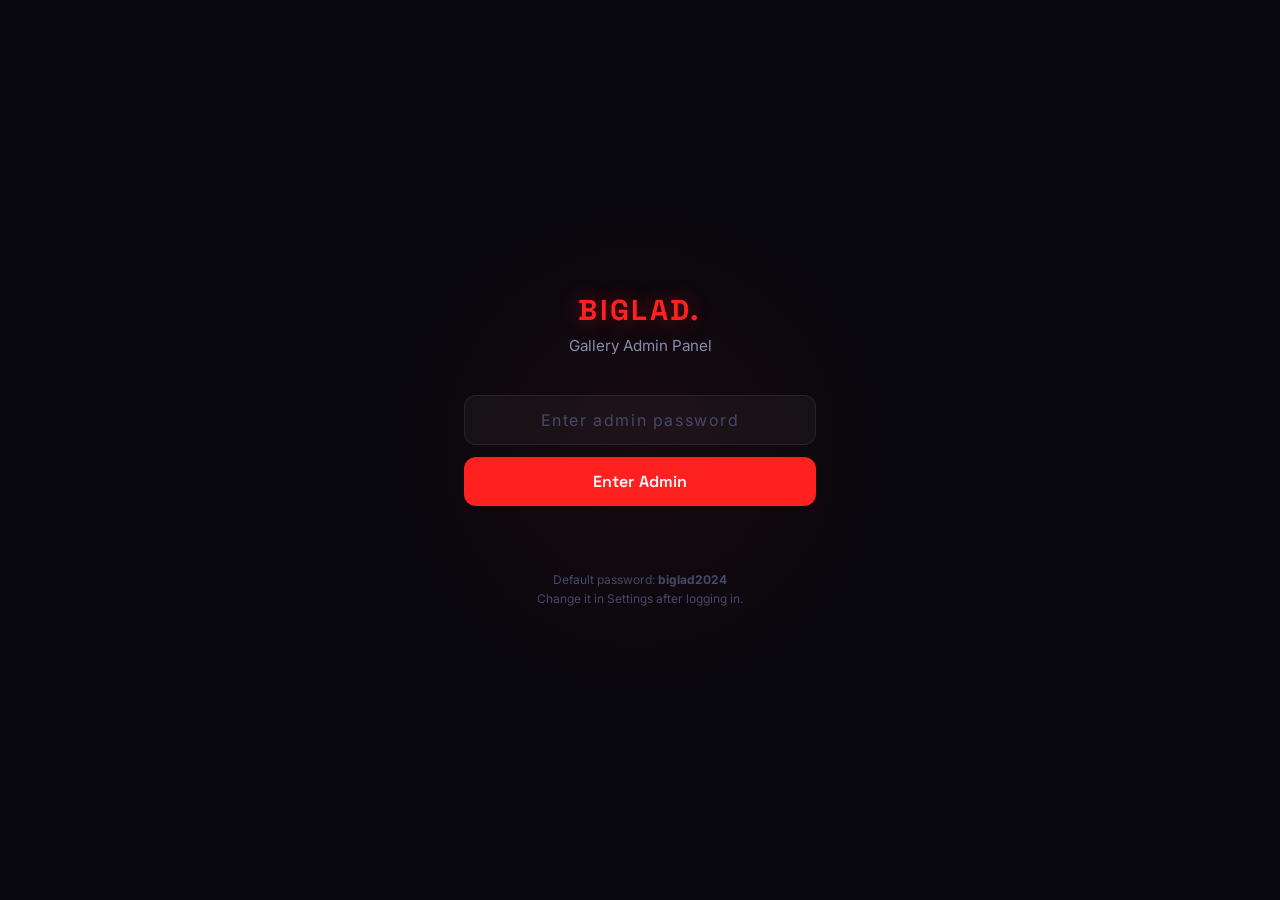
==== admin.html @ a854733f "Add admin panel + dynamic gallery rendering - gallery-data.js: portfolio items as editable JS array " ====
<!DOCTYPE html>
<html lang="en">
<head>
  <meta charset="UTF-8" />
  <meta name="viewport" content="width=device-width, initial-scale=1.0" />
  <title>Biglad — Gallery Admin</title>
  <link rel="preconnect" href="https://fonts.googleapis.com" />
  <link rel="preconnect" href="https://fonts.gstatic.com" crossorigin />
  <link href="https://fonts.googleapis.com/css2?family=Inter:wght@300;400;500;600;700&family=Space+Grotesk:wght@400;500;600;700&display=swap" rel="stylesheet" />
  <style>
    *,*::before,*::after{box-sizing:border-box;margin:0;padding:0}
    :root{
      --a:#FF2020;--a-dim:rgba(255,32,32,.10);--a-glow:0 0 20px rgba(255,32,32,.4);
      --bg:#08080e;--navy:#0f0f1a;--surf:rgba(255,255,255,.03);--surf-h:rgba(255,255,255,.06);
      --bdr:rgba(255,255,255,.07);--bdr-a:rgba(255,32,32,.22);
      --t1:#f0f0f5;--t2:#888baa;--t3:#454868;
      --r:16px;--r-pill:999px;
      --f-h:'Space Grotesk',Inter,sans-serif;--f-b:Inter,sans-serif;
      --ease:cubic-bezier(.16,1,.3,1);
    }
    html{scroll-behavior:smooth}
    body{background:var(--bg);color:var(--t1);font-family:var(--f-b);min-height:100vh;overflow-x:hidden}
    ::selection{background:rgba(255,32,32,.2);color:var(--a)}
    ::-webkit-scrollbar{width:5px}::-webkit-scrollbar-track{background:var(--bg)}
    ::-webkit-scrollbar-thumb{background:#2a1515;border-radius:3px}
    ::-webkit-scrollbar-thumb:hover{background:var(--a)}
    a{color:var(--a);text-decoration:none}a:hover{text-decoration:underline}
    input,select,textarea{background:rgba(255,255,255,.04);border:1px solid var(--bdr);border-radius:10px;padding:11px 14px;color:var(--t1);font-family:var(--f-b);font-size:.88rem;outline:none;transition:border-color .25s,box-shadow .25s;width:100%}
    input::placeholder,textarea::placeholder{color:var(--t3)}
    input:focus,select:focus,textarea:focus{border-color:var(--a);box-shadow:0 0 0 3px rgba(255,32,32,.08)}
    select{appearance:none;cursor:pointer}
    textarea{resize:vertical;min-height:80px}
    label{font-size:.82rem;font-weight:500;color:var(--t2);display:block;margin-bottom:6px}

    /* ── BUTTONS ── */
    .btn{display:inline-flex;align-items:center;gap:7px;padding:9px 20px;border-radius:var(--r-pill);font-family:var(--f-h);font-size:.84rem;font-weight:600;cursor:pointer;transition:all .25s;border:none;letter-spacing:.01em}
    .btn-primary{background:var(--a);color:#fff}.btn-primary:hover{background:#e01818;transform:translateY(-1px);box-shadow:0 6px 20px rgba(255,32,32,.35)}
    .btn-ghost{background:transparent;color:var(--t2);border:1px solid var(--bdr)}.btn-ghost:hover{color:var(--t1);background:var(--surf-h);border-color:rgba(255,255,255,.14)}
    .btn-danger{background:rgba(255,32,32,.12);color:var(--a);border:1px solid var(--bdr-a)}.btn-danger:hover{background:var(--a);color:#fff}
    .btn-save{background:var(--a);color:#fff;padding:8px 20px;border-radius:var(--r-pill);border:none;font-family:var(--f-h);font-size:.84rem;font-weight:600;cursor:pointer;transition:all .25s}.btn-save:hover{background:#e01818;transform:translateY(-1px)}
    .btn-dl{background:rgba(255,255,255,.06);color:var(--t1);padding:8px 20px;border-radius:var(--r-pill);border:1px solid var(--bdr);font-family:var(--f-h);font-size:.84rem;font-weight:600;cursor:pointer;transition:all .25s}.btn-dl:hover{background:var(--surf-h)}

    /* ── SCREEN TOGGLE ── */
    .screen{display:none}.screen.active{display:block}

    /* ── LOGIN ── */
    #loginScreen{min-height:100vh;display:none;align-items:center;justify-content:center;position:relative;overflow:hidden}
    #loginScreen.active{display:flex}
    #loginScreen::before{content:'';position:absolute;top:50%;left:50%;transform:translate(-50%,-50%);width:600px;height:600px;background:radial-gradient(circle,rgba(255,32,32,.06) 0%,transparent 65%);pointer-events:none}
    .login-box{position:relative;z-index:1;width:100%;max-width:400px;padding:0 24px;text-align:center}
    .login-logo{font-family:var(--f-h);font-size:1.8rem;font-weight:700;color:var(--a);letter-spacing:.08em;text-shadow:0 0 20px rgba(255,32,32,.4);display:block;margin-bottom:8px}
    .login-sub{font-size:.95rem;color:var(--t2);margin-bottom:40px}
    .login-form{display:flex;flex-direction:column;gap:12px}
    .login-form input[type=password]{font-size:1rem;text-align:center;letter-spacing:.1em;padding:14px;border-radius:12px}
    .login-submit{padding:14px;border-radius:12px;border:none;background:var(--a);color:#fff;font-family:var(--f-h);font-size:1rem;font-weight:600;cursor:pointer;transition:all .25s;letter-spacing:.01em}
    .login-submit:hover{background:#e01818;transform:translateY(-1px);box-shadow:0 8px 28px rgba(255,32,32,.4)}
    .login-err{font-size:.82rem;color:var(--a);height:20px;margin-top:4px;opacity:0;transition:opacity .25s}
    .login-err.show{opacity:1}
    .login-hint{margin-top:28px;font-size:.75rem;color:var(--t3);line-height:1.6}

    /* ── HEADER ── */
    .admin-header{position:fixed;top:0;left:0;right:0;z-index:50;display:flex;align-items:center;justify-content:space-between;padding:14px 32px;background:rgba(8,8,14,.97);border-bottom:1px solid var(--bdr);backdrop-filter:blur(10px)}
    .h-brand{display:flex;align-items:center;gap:12px}
    .h-logo{font-family:var(--f-h);font-size:1.1rem;font-weight:700;color:var(--a);letter-spacing:.06em}
    .h-sep{color:var(--bdr);font-size:.9rem}
    .h-title{font-family:var(--f-h);font-size:.9rem;font-weight:500;color:var(--t2)}
    .h-actions{display:flex;align-items:center;gap:8px}
    .item-count{font-size:.78rem;color:var(--t3);font-family:var(--f-h);padding:6px 12px;border-radius:var(--r-pill);background:var(--surf);border:1px solid var(--bdr)}

    /* ── SAVE BAR ── */
    .save-bar{position:fixed;bottom:24px;left:50%;transform:translateX(-50%) translateY(80px);z-index:40;display:flex;align-items:center;gap:12px;padding:12px 20px 12px 16px;background:var(--navy);border:1px solid var(--bdr-a);border-radius:var(--r-pill);box-shadow:0 8px 32px rgba(0,0,0,.5),0 0 0 1px rgba(255,32,32,.08);transition:transform .35s cubic-bezier(.34,1.56,.64,1);white-space:nowrap}
    .save-bar.visible{transform:translateX(-50%) translateY(0)}
    .save-bar-txt{font-size:.82rem;color:var(--t2);padding-right:4px}
    .save-bar-dot{width:7px;height:7px;border-radius:50%;background:var(--a);animation:pulse 1.5s infinite;flex-shrink:0}
    @keyframes pulse{0%,100%{opacity:1}50%{opacity:.3}}

    /* ── MAIN ── */
    .admin-main{padding:100px 32px 120px;max-width:1300px;margin:0 auto}
    .admin-toolbar{display:flex;align-items:center;justify-content:space-between;margin-bottom:24px;gap:12px;flex-wrap:wrap}
    .admin-toolbar h2{font-family:var(--f-h);font-size:1rem;font-weight:600;color:var(--t1)}
    .toolbar-right{display:flex;align-items:center;gap:8px}

    /* ── ADMIN GRID ── */
    .admin-grid{display:grid;grid-template-columns:repeat(auto-fill,minmax(240px,1fr));gap:14px}
    .admin-card{background:var(--surf);border:1px solid var(--bdr);border-radius:var(--r);overflow:hidden;transition:border-color .25s,box-shadow .25s;position:relative}
    .admin-card:hover{border-color:var(--bdr-a);box-shadow:0 8px 28px rgba(0,0,0,.4)}
    .ac-thumb{height:160px;position:relative;overflow:hidden}
    .ac-thumb img{width:100%;height:100%;object-fit:cover;object-position:center top}
    .ac-thumb-placeholder{width:100%;height:100%;display:flex;align-items:center;justify-content:center}
    .ac-thumb-placeholder svg{opacity:.2}
    .ac-no-img{position:absolute;inset:0;display:flex;flex-direction:column;align-items:center;justify-content:center;gap:6px;background:rgba(8,8,14,.7)}
    .ac-no-img svg{color:var(--t3)}
    .ac-no-img span{font-size:.72rem;color:var(--t3)}
    .ac-cat-tag{position:absolute;top:10px;left:10px;padding:3px 10px;border-radius:var(--r-pill);background:rgba(8,8,14,.85);border:1px solid var(--bdr);color:var(--t2);font-size:.68rem;font-weight:600;text-transform:uppercase;letter-spacing:.08em}
    .ac-info{padding:12px 14px 14px}
    .ac-label{font-family:var(--f-h);font-size:.9rem;font-weight:600;color:var(--t1);margin-bottom:6px;white-space:nowrap;overflow:hidden;text-overflow:ellipsis}
    .ac-desc{font-size:.76rem;color:var(--t3);line-height:1.5;display:-webkit-box;-webkit-line-clamp:2;-webkit-box-orient:vertical;overflow:hidden;margin-bottom:12px;min-height:38px}
    .ac-flags{display:flex;gap:6px;margin-bottom:10px}
    .ac-flag{padding:2px 8px;border-radius:4px;font-size:.66rem;font-weight:600;text-transform:uppercase;letter-spacing:.06em;background:rgba(255,255,255,.05);color:var(--t3);border:1px solid var(--bdr)}
    .ac-flag.on{background:rgba(255,32,32,.1);color:var(--a);border-color:var(--bdr-a)}
    .ac-actions{display:flex;gap:8px}
    .ac-edit{flex:1;padding:8px;border-radius:8px;border:1px solid var(--bdr);background:transparent;color:var(--t2);font-family:var(--f-h);font-size:.78rem;font-weight:600;cursor:pointer;transition:all .25s}
    .ac-edit:hover{border-color:var(--a);color:var(--a);background:var(--a-dim)}
    .ac-del{padding:8px 12px;border-radius:8px;border:1px solid var(--bdr);background:transparent;color:var(--t3);font-size:.78rem;cursor:pointer;transition:all .25s}
    .ac-del:hover{border-color:rgba(255,32,32,.4);color:var(--a);background:rgba(255,32,32,.06)}

    /* ── EMPTY STATE ── */
    .empty-state{text-align:center;padding:80px 20px;display:none}
    .empty-state svg{margin:0 auto 16px;display:block;color:var(--t3);opacity:.5}
    .empty-state h3{font-family:var(--f-h);font-size:1.1rem;color:var(--t2);margin-bottom:8px}
    .empty-state p{font-size:.85rem;color:var(--t3);margin-bottom:24px}

    /* ── MODAL ── */
    .modal{position:fixed;inset:0;z-index:200;display:flex;align-items:center;justify-content:center;pointer-events:none;opacity:0;transition:opacity .3s}
    .modal.open{pointer-events:all;opacity:1}
    .modal-overlay{position:absolute;inset:0;background:rgba(0,0,0,.8);backdrop-filter:blur(5px)}
    .modal-card{position:relative;z-index:1;background:#0e0e1c;border:1px solid var(--bdr);border-radius:20px;padding:0;width:90%;max-width:600px;max-height:90vh;overflow-y:auto;transform:scale(.96) translateY(8px);transition:transform .35s cubic-bezier(.34,1.56,.64,1)}
    .modal.open .modal-card{transform:scale(1) translateY(0)}
    .modal-header{display:flex;align-items:center;justify-content:space-between;padding:20px 24px;border-bottom:1px solid var(--bdr);position:sticky;top:0;background:#0e0e1c;z-index:1}
    .modal-header h2{font-family:var(--f-h);font-size:1.05rem;font-weight:600;color:var(--t1)}
    .close-btn{background:rgba(255,255,255,.06);border:1px solid var(--bdr);border-radius:50%;width:30px;height:30px;color:var(--t2);cursor:pointer;display:flex;align-items:center;justify-content:center;font-size:1rem;transition:all .25s;flex-shrink:0;line-height:1}
    .close-btn:hover{background:var(--a-dim);color:var(--a);border-color:var(--bdr-a)}
    .modal-body{padding:20px 24px;display:flex;flex-direction:column;gap:18px}
    .field-group{display:flex;flex-direction:column;gap:6px}
    .field-row{display:grid;grid-template-columns:1fr 1fr;gap:14px}
    @media(max-width:480px){.field-row{grid-template-columns:1fr}}

    /* image preview inside modal */
    .img-preview-box{position:relative;border-radius:10px;border:1px solid var(--bdr);overflow:hidden;background:rgba(255,255,255,.02);height:180px;display:flex;align-items:center;justify-content:center;margin-top:8px}
    .img-preview-box img{width:100%;height:100%;object-fit:cover;object-position:center top;display:none}
    .img-preview-box img.loaded{display:block}
    .img-preview-box .no-img-msg{font-size:.78rem;color:var(--t3);text-align:center;padding:20px}
    .tip{font-size:.76rem;color:var(--t3);line-height:1.5;margin-top:4px}
    .tip a{color:var(--a)}

    /* checkbox */
    .check-label{display:flex;align-items:center;gap:10px;cursor:pointer;font-size:.86rem;color:var(--t2);font-weight:500;padding:10px 14px;border-radius:10px;border:1px solid var(--bdr);background:var(--surf);transition:all .25s}
    .check-label:hover{border-color:var(--bdr-a);background:var(--surf-h)}
    .check-label input[type=checkbox]{width:auto;padding:0;background:none;border:none;box-shadow:none;accent-color:var(--a);width:16px;height:16px;cursor:pointer}

    .modal-actions{display:flex;gap:10px;padding:16px 24px;border-top:1px solid var(--bdr);position:sticky;bottom:0;background:#0e0e1c}
    .modal-actions button{flex:1;padding:12px}

    /* ── SETTINGS ── */
    .settings-section{padding:0 24px;margin-bottom:20px}
    .settings-section h3{font-family:var(--f-h);font-size:.95rem;font-weight:600;color:var(--t1);margin-bottom:8px}
    .settings-info{font-size:.82rem;color:var(--t2);line-height:1.6;margin-bottom:12px}
    .settings-row{display:flex;gap:10px;align-items:stretch}
    .settings-row input{flex:1}
    .settings-status{font-size:.78rem;margin-top:8px;height:18px;transition:color .3s}
    .settings-status.ok{color:#25D366}
    .settings-status.err{color:var(--a)}
    .settings-sep{height:1px;background:var(--bdr);margin:4px 0 20px}

    /* ── TOAST ── */
    .toast{position:fixed;bottom:28px;right:28px;z-index:300;padding:12px 20px;border-radius:12px;font-family:var(--f-h);font-size:.85rem;font-weight:500;color:#fff;opacity:0;transform:translateY(10px);transition:all .3s;pointer-events:none;max-width:300px}
    .toast.show{opacity:1;transform:translateY(0)}
    .toast.success{background:#1a3a1a;border:1px solid rgba(37,211,102,.3);color:#25D366}
    .toast.error{background:#3a1a1a;border:1px solid var(--bdr-a);color:var(--a)}
    .toast.info{background:var(--navy);border:1px solid var(--bdr);color:var(--t1)}
  </style>
</head>
<body>

<!-- ── LOGIN ── -->
<div id="loginScreen" class="screen">
  <div class="login-box">
    <span class="login-logo">BIGLAD.</span>
    <p class="login-sub">Gallery Admin Panel</p>
    <div class="login-form">
      <input type="password" id="pwdInput" placeholder="Enter admin password" autocomplete="current-password" />
      <button class="login-submit" id="loginBtn">Enter Admin</button>
      <p class="login-err" id="loginErr">Incorrect password. Try again.</p>
    </div>
    <p class="login-hint">Default password: <strong>biglad2024</strong><br>Change it in Settings after logging in.</p>
  </div>
</div>

<!-- ── DASHBOARD ── -->
<div id="dashboard" class="screen">
  <header class="admin-header">
    <div class="h-brand">
      <span class="h-logo">BIGLAD.</span>
      <span class="h-sep">|</span>
      <span class="h-title">Gallery Admin</span>
    </div>
    <div class="h-actions">
      <span class="item-count" id="itemCount">0 items</span>
      <button class="btn btn-primary" id="addBtn">+ Add Item</button>
      <button class="btn btn-ghost" id="settingsBtn">⚙ Settings</button>
      <a class="btn btn-ghost" href="index.html">← Back to site</a>
    </div>
  </header>

  <div class="admin-main">
    <div class="admin-toolbar">
      <h2 id="gridHeading">Portfolio Items</h2>
      <div class="toolbar-right">
        <button class="btn btn-save" id="saveGhBtn" style="display:none">Save to GitHub</button>
        <button class="btn btn-dl" id="dlBtn" style="display:none">⬇ Download JSON</button>
      </div>
    </div>
    <div class="admin-grid" id="adminGrid"></div>
    <div class="empty-state" id="emptyState">
      <svg width="56" height="56" viewBox="0 0 24 24" fill="none"><rect x="3" y="3" width="18" height="18" rx="3" stroke="currentColor" stroke-width="1.2"/><path d="M3 16l5-5 4 4 3-3 5 4" stroke="currentColor" stroke-width="1.2" stroke-linecap="round"/><circle cx="8.5" cy="8.5" r="1.5" fill="currentColor" opacity=".5"/></svg>
      <h3>No portfolio items yet</h3>
      <p>Add your first piece to get started</p>
      <button class="btn btn-primary" onclick="openAdd()">+ Add First Item</button>
    </div>
  </div>

  <!-- Floating save bar -->
  <div class="save-bar" id="saveBar">
    <span class="save-bar-dot"></span>
    <span class="save-bar-txt">Unsaved changes</span>
    <button class="btn-save" id="saveBtnFloat" onclick="saveToGitHub()">Save to GitHub</button>
    <button class="btn-dl" id="dlBtnFloat" onclick="downloadJSON()">⬇ Download</button>
  </div>
</div>

<!-- ── EDIT MODAL ── -->
<div id="editModal" class="modal">
  <div class="modal-overlay" onclick="closeEdit()"></div>
  <div class="modal-card">
    <div class="modal-header">
      <h2 id="modalTitle">Add Portfolio Item</h2>
      <button class="close-btn" onclick="closeEdit()">&#x2715;</button>
    </div>
    <div class="modal-body">
      <div class="field-group">
        <label>Image URL</label>
        <input type="url" id="f-image" placeholder="https://i.ibb.co/..." />
        <div class="img-preview-box" id="imgPreviewBox">
          <img id="imgPreviewEl" src="" alt="Preview" />
          <p class="no-img-msg">No image yet — paste a URL above to preview it</p>
        </div>
        <p class="tip">💡 Upload to <a href="https://imgbb.com" target="_blank" rel="noopener">imgbb.com</a> (free, no signup needed) → copy the <strong>Direct link</strong> and paste it here.</p>
      </div>
      <div class="field-row">
        <div class="field-group">
          <label>Project Title</label>
          <input type="text" id="f-label" placeholder="e.g. Brand Identity Design" />
        </div>
        <div class="field-group">
          <label>Category</label>
          <select id="f-cat">
            <option value="brand">Branding</option>
            <option value="social">Social</option>
            <option value="mockup">Mockup</option>
            <option value="poster">Posters</option>
            <option value="sports">Sports</option>
          </select>
        </div>
      </div>
      <div class="field-group">
        <label>Description <span style="color:var(--t3);font-weight:400">(shown in lightbox)</span></label>
        <textarea id="f-desc" placeholder="Brief description of this project…"></textarea>
      </div>
      <div class="field-row">
        <label class="check-label">
          <input type="checkbox" id="f-wide" />
          <span>Wide card <span style="color:var(--t3);font-weight:400">(spans 2 columns)</span></span>
        </label>
        <label class="check-label">
          <input type="checkbox" id="f-tall" />
          <span>Tall card <span style="color:var(--t3);font-weight:400">(spans 2 rows)</span></span>
        </label>
      </div>
    </div>
    <div class="modal-actions">
      <button class="btn btn-primary" id="saveItemBtn">Save Item</button>
      <button class="btn btn-ghost" onclick="closeEdit()">Cancel</button>
    </div>
  </div>
</div>

<!-- ── SETTINGS MODAL ── -->
<div id="settingsModal" class="modal">
  <div class="modal-overlay" onclick="closeSettings()"></div>
  <div class="modal-card">
    <div class="modal-header">
      <h2>Settings</h2>
      <button class="close-btn" onclick="closeSettings()">&#x2715;</button>
    </div>
    <div class="modal-body">
      <div class="field-group">
        <label style="font-size:.9rem;font-weight:600;color:var(--t1);margin-bottom:10px">GitHub Token</label>
        <p class="settings-info">Paste your GitHub Personal Access Token to save changes directly to your live site. <a href="https://github.com/settings/tokens/new?scopes=repo&description=Biglad+Gallery+Admin" target="_blank" rel="noopener">Create a token here</a> — select the <strong>repo</strong> scope.</p>
        <div class="settings-row">
          <input type="password" id="s-token" placeholder="ghp_xxxxxxxxxxxxxxxxxxxx" />
          <button class="btn btn-primary" id="saveTokenBtn" style="white-space:nowrap">Save Token</button>
        </div>
        <button class="btn btn-ghost" id="testTokenBtn" style="margin-top:8px;font-size:.78rem;padding:6px 14px">Test Connection</button>
        <p class="settings-status" id="tokenStatus"></p>
      </div>
      <div class="settings-sep"></div>
      <div class="field-group">
        <label style="font-size:.9rem;font-weight:600;color:var(--t1);margin-bottom:10px">Change Password</label>
        <div class="settings-row">
          <input type="password" id="s-pwd" placeholder="New password" />
          <input type="password" id="s-pwd2" placeholder="Confirm" />
        </div>
        <button class="btn btn-primary" id="savePwdBtn" style="margin-top:10px">Change Password</button>
        <p class="settings-status" id="pwdStatus"></p>
      </div>
      <div class="settings-sep"></div>
      <button class="btn btn-danger" id="logoutBtn">Logout</button>
    </div>
  </div>
</div>

<!-- ── TOAST ── -->
<div class="toast" id="toast"></div>

<script>
'use strict';

/* ── CONFIG ── */
const GH_OWNER  = 'Biglad-graphics';
const GH_REPO   = 'bigladgraphics';
const GH_FILE   = 'gallery-data.js';
const GH_BRANCH = 'gh-pages';
const DEFAULT_PWD = 'biglad2024';

const CAT_LABELS = { brand:'Branding', social:'Social', mockup:'Mockup', poster:'Posters', sports:'Sports' };
const CAT_COLORS = { brand:'#3d1515', social:'#1a1040', mockup:'#102030', poster:'#280d14', sports:'#2d1010' };

/* ── STATE ── */
let items = [];
let editingId = null;
let dirty = false;

/* ── AUTH ── */
function getPwd() { return localStorage.getItem('admin_pwd') || DEFAULT_PWD; }
function isAuth() { return sessionStorage.getItem('admin_auth') === '1'; }

function doLogin() {
  const val = document.getElementById('pwdInput').value;
  if (val === getPwd()) {
    sessionStorage.setItem('admin_auth', '1');
    showDashboard();
  } else {
    const err = document.getElementById('loginErr');
    err.classList.add('show');
    setTimeout(() => err.classList.remove('show'), 3000);
    document.getElementById('pwdInput').value = '';
  }
}

document.getElementById('loginBtn').addEventListener('click', doLogin);
document.getElementById('pwdInput').addEventListener('keydown', e => { if (e.key === 'Enter') doLogin(); });

/* ── INIT ── */
(function init() {
  if (isAuth()) showDashboard();
  else showLogin();
})();

function showLogin() {
  document.getElementById('loginScreen').classList.add('active');
  document.getElementById('dashboard').classList.remove('active');
}
function showDashboard() {
  document.getElementById('loginScreen').classList.remove('active');
  document.getElementById('dashboard').classList.add('active');
  loadItems();
}

/* ── LOAD ITEMS ── */
function loadItems() {
  if (window.GALLERY_DATA) {
    items = JSON.parse(JSON.stringify(window.GALLERY_DATA));
    renderGrid();
  } else {
    loadFromGitHub();
  }
}

async function loadFromGitHub() {
  const token = localStorage.getItem('gh_token');
  if (!token) { items = []; renderGrid(); return; }
  try {
    const res = await fetch(`https://api.github.com/repos/${GH_OWNER}/${GH_REPO}/contents/${GH_FILE}?ref=${GH_BRANCH}`, {
      headers: { Authorization: `token ${token}` }
    });
    if (!res.ok) throw new Error('Failed to load');
    const data = await res.json();
    const content = decodeURIComponent(escape(atob(data.content)));
    const match = content.match(/window\.GALLERY_DATA\s*=\s*(\[[\s\S]*?\]);/);
    if (match) {
      items = JSON.parse(match[1]);
      renderGrid();
    }
  } catch(e) {
    items = [];
    renderGrid();
    toast('Could not load current gallery data', 'error');
  }
}

/* ── RENDER GRID ── */
function renderGrid() {
  const grid = document.getElementById('adminGrid');
  const empty = document.getElementById('emptyState');
  const count = document.getElementById('itemCount');

  count.textContent = items.length + ' item' + (items.length !== 1 ? 's' : '');
  document.getElementById('gridHeading').textContent = 'Portfolio Items (' + items.length + ')';

  if (!items.length) {
    grid.innerHTML = '';
    empty.style.display = 'block';
    return;
  }
  empty.style.display = 'none';
  grid.innerHTML = items.map((item, idx) => `
    <div class="admin-card">
      <div class="ac-thumb">
        ${item.image
          ? `<img src="${escHtml(item.image)}" alt="" onerror="this.style.display='none';this.nextElementSibling.style.display='flex'" loading="lazy" />
             <div class="ac-no-img" style="display:none"><svg width="28" height="28" viewBox="0 0 24 24" fill="none"><rect x="3" y="3" width="18" height="18" rx="3" stroke="currentColor" stroke-width="1.4"/><path d="M3 16l5-5 4 4 3-3 5 4" stroke="currentColor" stroke-width="1.2" stroke-linecap="round"/></svg><span>Image failed</span></div>`
          : `<div class="ac-thumb-placeholder" style="background:${CAT_COLORS[item.cat]||'#1a1a2e'}"><svg width="38" height="38" viewBox="0 0 24 24" fill="none"><rect x="3" y="3" width="18" height="18" rx="3" stroke="currentColor" stroke-width="1.2" opacity=".3"/><path d="M3 16l5-5 4 4 3-3 5 4" stroke="currentColor" stroke-width="1.2" stroke-linecap="round" opacity=".3"/><circle cx="8.5" cy="8.5" r="1.5" fill="currentColor" opacity=".3"/></svg></div>
             <div class="ac-no-img"><svg width="22" height="22" viewBox="0 0 24 24" fill="none"><path d="M21 15v4a2 2 0 01-2 2H5a2 2 0 01-2-2v-4M17 8l-5-5-5 5M12 3v12" stroke="currentColor" stroke-width="1.5" stroke-linecap="round"/></svg><span>Add image</span></div>`
        }
        <span class="ac-cat-tag">${CAT_LABELS[item.cat]||item.cat}</span>
      </div>
      <div class="ac-info">
        <div class="ac-label">${escHtml(item.label)}</div>
        <div class="ac-desc">${escHtml(item.desc||'No description')}</div>
        <div class="ac-flags">
          <span class="ac-flag${item.wide?' on':''}">Wide</span>
          <span class="ac-flag${item.tall?' on':''}">Tall</span>
        </div>
        <div class="ac-actions">
          <button class="ac-edit" onclick="openEdit('${item.id}')">Edit</button>
          <button class="ac-del" onclick="deleteItem('${item.id}',${idx})" title="Delete">🗑</button>
        </div>
      </div>
    </div>
  `).join('');
}

/* ── ADD / EDIT ── */
function openAdd() {
  editingId = null;
  document.getElementById('modalTitle').textContent = 'Add Portfolio Item';
  document.getElementById('f-image').value = '';
  document.getElementById('f-label').value = '';
  document.getElementById('f-cat').value = 'brand';
  document.getElementById('f-desc').value = '';
  document.getElementById('f-wide').checked = false;
  document.getElementById('f-tall').checked = false;
  clearPreview();
  openModal('editModal');
}
function openEdit(id) {
  const item = items.find(i => i.id === id);
  if (!item) return;
  editingId = id;
  document.getElementById('modalTitle').textContent = 'Edit Portfolio Item';
  document.getElementById('f-image').value = item.image || '';
  document.getElementById('f-label').value = item.label || '';
  document.getElementById('f-cat').value   = item.cat || 'brand';
  document.getElementById('f-desc').value  = item.desc || '';
  document.getElementById('f-wide').checked = !!item.wide;
  document.getElementById('f-tall').checked = !!item.tall;
  updatePreview(item.image);
  openModal('editModal');
}
function closeEdit() { closeModal('editModal'); }

document.getElementById('addBtn').addEventListener('click', openAdd);

document.getElementById('saveItemBtn').addEventListener('click', () => {
  const label = document.getElementById('f-label').value.trim();
  if (!label) { toast('Please enter a project title', 'error'); return; }
  const data = {
    id:    editingId || Date.now().toString(),
    cat:   document.getElementById('f-cat').value,
    label: label,
    image: document.getElementById('f-image').value.trim(),
    desc:  document.getElementById('f-desc').value.trim(),
    wide:  document.getElementById('f-wide').checked,
    tall:  document.getElementById('f-tall').checked
  };
  if (editingId) {
    const idx = items.findIndex(i => i.id === editingId);
    if (idx !== -1) items[idx] = data;
  } else {
    items.push(data);
  }
  setDirty(true);
  renderGrid();
  closeEdit();
  toast(editingId ? 'Item updated' : 'Item added', 'success');
});

/* ── DELETE ── */
function deleteItem(id) {
  if (!confirm('Delete this portfolio item?')) return;
  items = items.filter(i => i.id !== id);
  setDirty(true);
  renderGrid();
  toast('Item deleted', 'info');
}

/* ── IMAGE PREVIEW ── */
document.getElementById('f-image').addEventListener('input', e => updatePreview(e.target.value.trim()));

function updatePreview(url) {
  const box = document.getElementById('imgPreviewBox');
  const img = document.getElementById('imgPreviewEl');
  const msg = box.querySelector('.no-img-msg');
  if (url) {
    img.src = url;
    img.onload  = () => { img.classList.add('loaded'); if(msg) msg.style.display='none'; };
    img.onerror = () => { img.classList.remove('loaded'); if(msg) msg.style.display='block'; msg.textContent='Could not load image — check the URL'; };
  } else clearPreview();
}
function clearPreview() {
  const img = document.getElementById('imgPreviewEl');
  const msg = document.getElementById('imgPreviewBox').querySelector('.no-img-msg');
  img.src = ''; img.classList.remove('loaded');
  if (msg) { msg.style.display='block'; msg.textContent='No image yet — paste a URL above to preview it'; }
}

/* ── DIRTY STATE ── */
function setDirty(val) {
  dirty = val;
  const bar = document.getElementById('saveBar');
  if (val) bar.classList.add('visible'); else bar.classList.remove('visible');
}

/* ── SAVE TO GITHUB ── */
async function saveToGitHub() {
  const token = localStorage.getItem('gh_token');
  if (!token) {
    toast('Set your GitHub token in Settings first', 'error');
    openModal('settingsModal');
    return;
  }
  const saveBtn = document.getElementById('saveBtnFloat');
  saveBtn.textContent = 'Saving…';
  saveBtn.disabled = true;
  try {
    const getRes = await fetch(`https://api.github.com/repos/${GH_OWNER}/${GH_REPO}/contents/${GH_FILE}?ref=${GH_BRANCH}`, {
      headers: { Authorization: `token ${token}` }
    });
    if (!getRes.ok) throw new Error('Could not read file from GitHub');
    const fileData = await getRes.json();

    const newContent = buildFileContent(items);
    const encoded = btoa(unescape(encodeURIComponent(newContent)));

    const putRes = await fetch(`https://api.github.com/repos/${GH_OWNER}/${GH_REPO}/contents/${GH_FILE}`, {
      method: 'PUT',
      headers: { Authorization: `token ${token}`, 'Content-Type': 'application/json' },
      body: JSON.stringify({
        message: 'Update gallery via admin panel',
        content: encoded,
        sha: fileData.sha,
        branch: GH_BRANCH
      })
    });
    if (!putRes.ok) {
      const err = await putRes.json();
      throw new Error(err.message || 'GitHub save failed');
    }
    setDirty(false);
    toast('Saved! Site will update in ~60 seconds', 'success');
  } catch(e) {
    toast('Save failed: ' + e.message, 'error');
  } finally {
    saveBtn.textContent = 'Save to GitHub';
    saveBtn.disabled = false;
  }
}

document.getElementById('saveGhBtn').addEventListener('click', saveToGitHub);

/* ── DOWNLOAD JSON ── */
function downloadJSON() {
  const content = buildFileContent(items);
  const blob = new Blob([content], { type: 'text/javascript' });
  const a = document.createElement('a');
  a.href = URL.createObjectURL(blob);
  a.download = 'gallery-data.js';
  a.click();
  URL.revokeObjectURL(a.href);
  toast('gallery-data.js downloaded — commit this file to update your site', 'info');
}
document.getElementById('dlBtn').addEventListener('click', downloadJSON);

function buildFileContent(data) {
  return `/* BIGLAD GALLERY DATA — managed via /admin.html */\nwindow.GALLERY_DATA = ${JSON.stringify(data, null, 2)};\n`;
}

/* ── SETTINGS ── */
document.getElementById('settingsBtn').addEventListener('click', () => {
  const token = localStorage.getItem('gh_token');
  if (token) document.getElementById('s-token').value = token;
  openModal('settingsModal');
});
function closeSettings() { closeModal('settingsModal'); }

document.getElementById('saveTokenBtn').addEventListener('click', () => {
  const t = document.getElementById('s-token').value.trim();
  if (!t) { setStatus('tokenStatus', 'Token cannot be empty', false); return; }
  localStorage.setItem('gh_token', t);
  setStatus('tokenStatus', 'Token saved', true);
});

document.getElementById('testTokenBtn').addEventListener('click', async () => {
  const t = document.getElementById('s-token').value.trim() || localStorage.getItem('gh_token');
  if (!t) { setStatus('tokenStatus', 'Enter a token first', false); return; }
  setStatus('tokenStatus', 'Testing…');
  try {
    const r = await fetch(`https://api.github.com/repos/${GH_OWNER}/${GH_REPO}`, { headers: { Authorization: `token ${t}` }});
    if (r.ok) setStatus('tokenStatus', '✓ Connected to ' + GH_OWNER + '/' + GH_REPO, true);
    else setStatus('tokenStatus', '✗ Invalid token or no access', false);
  } catch(e) { setStatus('tokenStatus', '✗ Network error', false); }
});

document.getElementById('savePwdBtn').addEventListener('click', () => {
  const p1 = document.getElementById('s-pwd').value;
  const p2 = document.getElementById('s-pwd2').value;
  if (!p1) { setStatus('pwdStatus', 'Enter a new password', false); return; }
  if (p1 !== p2) { setStatus('pwdStatus', 'Passwords do not match', false); return; }
  if (p1.length < 6) { setStatus('pwdStatus', 'Password must be at least 6 characters', false); return; }
  localStorage.setItem('admin_pwd', p1);
  document.getElementById('s-pwd').value = '';
  document.getElementById('s-pwd2').value = '';
  setStatus('pwdStatus', '✓ Password changed', true);
});

document.getElementById('logoutBtn').addEventListener('click', () => {
  sessionStorage.removeItem('admin_auth');
  closeSettings();
  showLogin();
  toast('Logged out', 'info');
});

function setStatus(id, msg, ok) {
  const el = document.getElementById(id);
  el.textContent = msg;
  el.className = 'settings-status' + (ok === true ? ' ok' : ok === false ? ' err' : '');
}

/* ── MODAL HELPERS ── */
function openModal(id) { document.getElementById(id).classList.add('open'); }
function closeModal(id) { document.getElementById(id).classList.remove('open'); }
document.addEventListener('keydown', e => {
  if (e.key === 'Escape') {
    closeModal('editModal');
    closeModal('settingsModal');
  }
});

/* ── TOAST ── */
let toastTimer;
function toast(msg, type = 'info') {
  const el = document.getElementById('toast');
  clearTimeout(toastTimer);
  el.textContent = msg;
  el.className = 'toast show ' + type;
  toastTimer = setTimeout(() => el.className = 'toast', 3200);
}

/* ── UTILS ── */
function escHtml(str) {
  return String(str||'').replace(/&/g,'&amp;').replace(/</g,'&lt;').replace(/>/g,'&gt;').replace(/"/g,'&quot;');
}
</script>
</body>
</html>
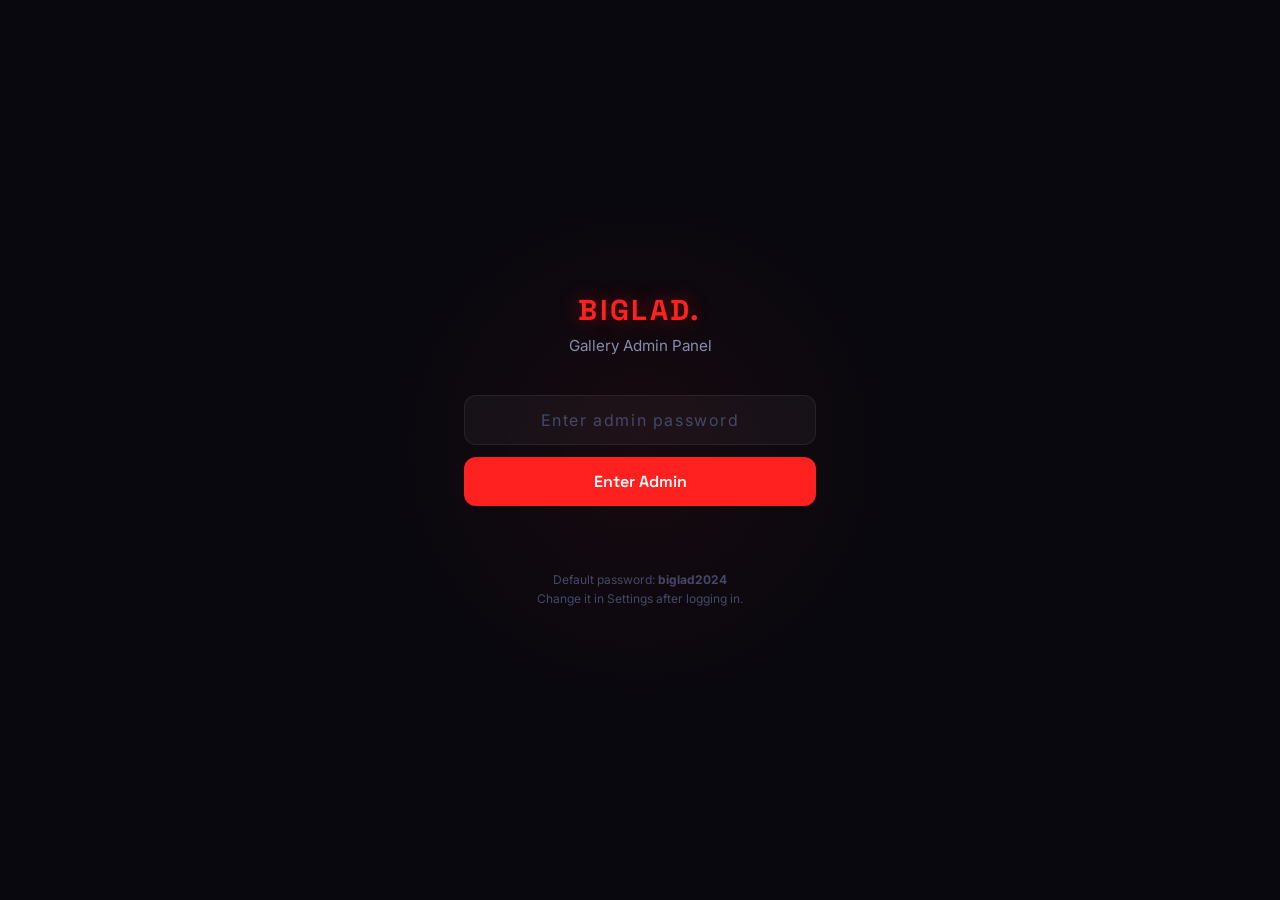
==== commit 5e4f592c: "Admin: add direct image upload to GitHub repo - Drag-and-drop or click to upload image files directl" ====
--- a/admin.html
+++ b/admin.html
@@ -10,20 +10,18 @@
   <style>
     *,*::before,*::after{box-sizing:border-box;margin:0;padding:0}
     :root{
-      --a:#FF2020;--a-dim:rgba(255,32,32,.10);--a-glow:0 0 20px rgba(255,32,32,.4);
+      --a:#FF2020;--a-dim:rgba(255,32,32,.10);
       --bg:#08080e;--navy:#0f0f1a;--surf:rgba(255,255,255,.03);--surf-h:rgba(255,255,255,.06);
       --bdr:rgba(255,255,255,.07);--bdr-a:rgba(255,32,32,.22);
       --t1:#f0f0f5;--t2:#888baa;--t3:#454868;
       --r:16px;--r-pill:999px;
       --f-h:'Space Grotesk',Inter,sans-serif;--f-b:Inter,sans-serif;
-      --ease:cubic-bezier(.16,1,.3,1);
     }
     html{scroll-behavior:smooth}
     body{background:var(--bg);color:var(--t1);font-family:var(--f-b);min-height:100vh;overflow-x:hidden}
     ::selection{background:rgba(255,32,32,.2);color:var(--a)}
     ::-webkit-scrollbar{width:5px}::-webkit-scrollbar-track{background:var(--bg)}
-    ::-webkit-scrollbar-thumb{background:#2a1515;border-radius:3px}
-    ::-webkit-scrollbar-thumb:hover{background:var(--a)}
+    ::-webkit-scrollbar-thumb{background:#2a1515;border-radius:3px}::-webkit-scrollbar-thumb:hover{background:var(--a)}
     a{color:var(--a);text-decoration:none}a:hover{text-decoration:underline}
     input,select,textarea{background:rgba(255,255,255,.04);border:1px solid var(--bdr);border-radius:10px;padding:11px 14px;color:var(--t1);font-family:var(--f-b);font-size:.88rem;outline:none;transition:border-color .25s,box-shadow .25s;width:100%}
     input::placeholder,textarea::placeholder{color:var(--t3)}
@@ -37,10 +35,8 @@
     .btn-primary{background:var(--a);color:#fff}.btn-primary:hover{background:#e01818;transform:translateY(-1px);box-shadow:0 6px 20px rgba(255,32,32,.35)}
     .btn-ghost{background:transparent;color:var(--t2);border:1px solid var(--bdr)}.btn-ghost:hover{color:var(--t1);background:var(--surf-h);border-color:rgba(255,255,255,.14)}
     .btn-danger{background:rgba(255,32,32,.12);color:var(--a);border:1px solid var(--bdr-a)}.btn-danger:hover{background:var(--a);color:#fff}
-    .btn-save{background:var(--a);color:#fff;padding:8px 20px;border-radius:var(--r-pill);border:none;font-family:var(--f-h);font-size:.84rem;font-weight:600;cursor:pointer;transition:all .25s}.btn-save:hover{background:#e01818;transform:translateY(-1px)}
-    .btn-dl{background:rgba(255,255,255,.06);color:var(--t1);padding:8px 20px;border-radius:var(--r-pill);border:1px solid var(--bdr);font-family:var(--f-h);font-size:.84rem;font-weight:600;cursor:pointer;transition:all .25s}.btn-dl:hover{background:var(--surf-h)}
-
-    /* ── SCREEN TOGGLE ── */
+
+    /* ── SCREENS ── */
     .screen{display:none}.screen.active{display:block}
 
     /* ── LOGIN ── */
@@ -52,112 +48,131 @@
     .login-sub{font-size:.95rem;color:var(--t2);margin-bottom:40px}
     .login-form{display:flex;flex-direction:column;gap:12px}
     .login-form input[type=password]{font-size:1rem;text-align:center;letter-spacing:.1em;padding:14px;border-radius:12px}
-    .login-submit{padding:14px;border-radius:12px;border:none;background:var(--a);color:#fff;font-family:var(--f-h);font-size:1rem;font-weight:600;cursor:pointer;transition:all .25s;letter-spacing:.01em}
+    .login-submit{padding:14px;border-radius:12px;border:none;background:var(--a);color:#fff;font-family:var(--f-h);font-size:1rem;font-weight:600;cursor:pointer;transition:all .25s}
     .login-submit:hover{background:#e01818;transform:translateY(-1px);box-shadow:0 8px 28px rgba(255,32,32,.4)}
     .login-err{font-size:.82rem;color:var(--a);height:20px;margin-top:4px;opacity:0;transition:opacity .25s}
     .login-err.show{opacity:1}
     .login-hint{margin-top:28px;font-size:.75rem;color:var(--t3);line-height:1.6}
 
     /* ── HEADER ── */
-    .admin-header{position:fixed;top:0;left:0;right:0;z-index:50;display:flex;align-items:center;justify-content:space-between;padding:14px 32px;background:rgba(8,8,14,.97);border-bottom:1px solid var(--bdr);backdrop-filter:blur(10px)}
+    .admin-header{position:fixed;top:0;left:0;right:0;z-index:50;display:flex;align-items:center;justify-content:space-between;padding:14px 32px;background:rgba(8,8,14,.97);border-bottom:1px solid var(--bdr);backdrop-filter:blur(10px);gap:12px;flex-wrap:wrap}
     .h-brand{display:flex;align-items:center;gap:12px}
     .h-logo{font-family:var(--f-h);font-size:1.1rem;font-weight:700;color:var(--a);letter-spacing:.06em}
-    .h-sep{color:var(--bdr);font-size:.9rem}
+    .h-sep{color:var(--bdr)}
     .h-title{font-family:var(--f-h);font-size:.9rem;font-weight:500;color:var(--t2)}
-    .h-actions{display:flex;align-items:center;gap:8px}
+    .h-actions{display:flex;align-items:center;gap:8px;flex-wrap:wrap}
     .item-count{font-size:.78rem;color:var(--t3);font-family:var(--f-h);padding:6px 12px;border-radius:var(--r-pill);background:var(--surf);border:1px solid var(--bdr)}
 
     /* ── SAVE BAR ── */
-    .save-bar{position:fixed;bottom:24px;left:50%;transform:translateX(-50%) translateY(80px);z-index:40;display:flex;align-items:center;gap:12px;padding:12px 20px 12px 16px;background:var(--navy);border:1px solid var(--bdr-a);border-radius:var(--r-pill);box-shadow:0 8px 32px rgba(0,0,0,.5),0 0 0 1px rgba(255,32,32,.08);transition:transform .35s cubic-bezier(.34,1.56,.64,1);white-space:nowrap}
+    .save-bar{position:fixed;bottom:24px;left:50%;transform:translateX(-50%) translateY(80px);z-index:40;display:flex;align-items:center;gap:10px;padding:10px 14px 10px 16px;background:var(--navy);border:1px solid var(--bdr-a);border-radius:var(--r-pill);box-shadow:0 8px 32px rgba(0,0,0,.5);transition:transform .35s cubic-bezier(.34,1.56,.64,1);white-space:nowrap}
     .save-bar.visible{transform:translateX(-50%) translateY(0)}
-    .save-bar-txt{font-size:.82rem;color:var(--t2);padding-right:4px}
     .save-bar-dot{width:7px;height:7px;border-radius:50%;background:var(--a);animation:pulse 1.5s infinite;flex-shrink:0}
+    .save-bar-txt{font-size:.82rem;color:var(--t2)}
+    .sb-btn{padding:7px 16px;border-radius:var(--r-pill);border:none;font-family:var(--f-h);font-size:.82rem;font-weight:600;cursor:pointer;transition:all .25s}
+    .sb-save{background:var(--a);color:#fff}.sb-save:hover{background:#e01818}
+    .sb-dl{background:rgba(255,255,255,.06);color:var(--t1);border:1px solid var(--bdr)}.sb-dl:hover{background:var(--surf-h)}
     @keyframes pulse{0%,100%{opacity:1}50%{opacity:.3}}
 
     /* ── MAIN ── */
-    .admin-main{padding:100px 32px 120px;max-width:1300px;margin:0 auto}
-    .admin-toolbar{display:flex;align-items:center;justify-content:space-between;margin-bottom:24px;gap:12px;flex-wrap:wrap}
+    .admin-main{padding:96px 32px 120px;max-width:1300px;margin:0 auto}
+    .admin-toolbar{display:flex;align-items:center;justify-content:space-between;margin-bottom:22px;gap:12px;flex-wrap:wrap}
     .admin-toolbar h2{font-family:var(--f-h);font-size:1rem;font-weight:600;color:var(--t1)}
-    .toolbar-right{display:flex;align-items:center;gap:8px}
-
-    /* ── ADMIN GRID ── */
-    .admin-grid{display:grid;grid-template-columns:repeat(auto-fill,minmax(240px,1fr));gap:14px}
-    .admin-card{background:var(--surf);border:1px solid var(--bdr);border-radius:var(--r);overflow:hidden;transition:border-color .25s,box-shadow .25s;position:relative}
+
+    /* ── CARDS GRID ── */
+    .admin-grid{display:grid;grid-template-columns:repeat(auto-fill,minmax(230px,1fr));gap:14px}
+    .admin-card{background:var(--surf);border:1px solid var(--bdr);border-radius:var(--r);overflow:hidden;transition:border-color .25s,box-shadow .25s}
     .admin-card:hover{border-color:var(--bdr-a);box-shadow:0 8px 28px rgba(0,0,0,.4)}
-    .ac-thumb{height:160px;position:relative;overflow:hidden}
-    .ac-thumb img{width:100%;height:100%;object-fit:cover;object-position:center top}
-    .ac-thumb-placeholder{width:100%;height:100%;display:flex;align-items:center;justify-content:center}
-    .ac-thumb-placeholder svg{opacity:.2}
-    .ac-no-img{position:absolute;inset:0;display:flex;flex-direction:column;align-items:center;justify-content:center;gap:6px;background:rgba(8,8,14,.7)}
-    .ac-no-img svg{color:var(--t3)}
+    .ac-thumb{height:150px;position:relative;overflow:hidden;background:#0e0e1c}
+    .ac-thumb img{width:100%;height:100%;object-fit:cover;object-position:center top;display:block}
+    .ac-no-img{position:absolute;inset:0;display:flex;flex-direction:column;align-items:center;justify-content:center;gap:6px}
+    .ac-no-img svg{color:var(--t3);opacity:.4}
     .ac-no-img span{font-size:.72rem;color:var(--t3)}
-    .ac-cat-tag{position:absolute;top:10px;left:10px;padding:3px 10px;border-radius:var(--r-pill);background:rgba(8,8,14,.85);border:1px solid var(--bdr);color:var(--t2);font-size:.68rem;font-weight:600;text-transform:uppercase;letter-spacing:.08em}
+    .ac-cat-tag{position:absolute;top:8px;left:8px;padding:3px 9px;border-radius:var(--r-pill);background:rgba(8,8,14,.85);border:1px solid var(--bdr);color:var(--t2);font-size:.66rem;font-weight:600;text-transform:uppercase;letter-spacing:.07em}
     .ac-info{padding:12px 14px 14px}
-    .ac-label{font-family:var(--f-h);font-size:.9rem;font-weight:600;color:var(--t1);margin-bottom:6px;white-space:nowrap;overflow:hidden;text-overflow:ellipsis}
-    .ac-desc{font-size:.76rem;color:var(--t3);line-height:1.5;display:-webkit-box;-webkit-line-clamp:2;-webkit-box-orient:vertical;overflow:hidden;margin-bottom:12px;min-height:38px}
-    .ac-flags{display:flex;gap:6px;margin-bottom:10px}
-    .ac-flag{padding:2px 8px;border-radius:4px;font-size:.66rem;font-weight:600;text-transform:uppercase;letter-spacing:.06em;background:rgba(255,255,255,.05);color:var(--t3);border:1px solid var(--bdr)}
+    .ac-label{font-family:var(--f-h);font-size:.88rem;font-weight:600;color:var(--t1);margin-bottom:4px;white-space:nowrap;overflow:hidden;text-overflow:ellipsis}
+    .ac-desc{font-size:.74rem;color:var(--t3);line-height:1.5;display:-webkit-box;-webkit-line-clamp:2;-webkit-box-orient:vertical;overflow:hidden;margin-bottom:10px;min-height:34px}
+    .ac-flags{display:flex;gap:5px;margin-bottom:10px}
+    .ac-flag{padding:2px 7px;border-radius:4px;font-size:.64rem;font-weight:600;text-transform:uppercase;letter-spacing:.05em;background:rgba(255,255,255,.04);color:var(--t3);border:1px solid var(--bdr)}
     .ac-flag.on{background:rgba(255,32,32,.1);color:var(--a);border-color:var(--bdr-a)}
-    .ac-actions{display:flex;gap:8px}
-    .ac-edit{flex:1;padding:8px;border-radius:8px;border:1px solid var(--bdr);background:transparent;color:var(--t2);font-family:var(--f-h);font-size:.78rem;font-weight:600;cursor:pointer;transition:all .25s}
+    .ac-actions{display:flex;gap:7px}
+    .ac-edit{flex:1;padding:7px;border-radius:8px;border:1px solid var(--bdr);background:transparent;color:var(--t2);font-family:var(--f-h);font-size:.76rem;font-weight:600;cursor:pointer;transition:all .25s}
     .ac-edit:hover{border-color:var(--a);color:var(--a);background:var(--a-dim)}
-    .ac-del{padding:8px 12px;border-radius:8px;border:1px solid var(--bdr);background:transparent;color:var(--t3);font-size:.78rem;cursor:pointer;transition:all .25s}
+    .ac-del{padding:7px 11px;border-radius:8px;border:1px solid var(--bdr);background:transparent;color:var(--t3);font-size:.76rem;cursor:pointer;transition:all .25s}
     .ac-del:hover{border-color:rgba(255,32,32,.4);color:var(--a);background:rgba(255,32,32,.06)}
 
-    /* ── EMPTY STATE ── */
+    /* ── EMPTY ── */
     .empty-state{text-align:center;padding:80px 20px;display:none}
-    .empty-state svg{margin:0 auto 16px;display:block;color:var(--t3);opacity:.5}
+    .empty-state svg{margin:0 auto 16px;display:block;color:var(--t3);opacity:.4}
     .empty-state h3{font-family:var(--f-h);font-size:1.1rem;color:var(--t2);margin-bottom:8px}
-    .empty-state p{font-size:.85rem;color:var(--t3);margin-bottom:24px}
+    .empty-state p{font-size:.84rem;color:var(--t3);margin-bottom:22px}
 
     /* ── MODAL ── */
     .modal{position:fixed;inset:0;z-index:200;display:flex;align-items:center;justify-content:center;pointer-events:none;opacity:0;transition:opacity .3s}
     .modal.open{pointer-events:all;opacity:1}
-    .modal-overlay{position:absolute;inset:0;background:rgba(0,0,0,.8);backdrop-filter:blur(5px)}
-    .modal-card{position:relative;z-index:1;background:#0e0e1c;border:1px solid var(--bdr);border-radius:20px;padding:0;width:90%;max-width:600px;max-height:90vh;overflow-y:auto;transform:scale(.96) translateY(8px);transition:transform .35s cubic-bezier(.34,1.56,.64,1)}
+    .modal-overlay{position:absolute;inset:0;background:rgba(0,0,0,.82);backdrop-filter:blur(5px)}
+    .modal-card{position:relative;z-index:1;background:#0e0e1c;border:1px solid var(--bdr);border-radius:20px;width:90%;max-width:580px;max-height:92vh;overflow-y:auto;transform:scale(.96) translateY(8px);transition:transform .35s cubic-bezier(.34,1.56,.64,1);display:flex;flex-direction:column}
     .modal.open .modal-card{transform:scale(1) translateY(0)}
-    .modal-header{display:flex;align-items:center;justify-content:space-between;padding:20px 24px;border-bottom:1px solid var(--bdr);position:sticky;top:0;background:#0e0e1c;z-index:1}
-    .modal-header h2{font-family:var(--f-h);font-size:1.05rem;font-weight:600;color:var(--t1)}
-    .close-btn{background:rgba(255,255,255,.06);border:1px solid var(--bdr);border-radius:50%;width:30px;height:30px;color:var(--t2);cursor:pointer;display:flex;align-items:center;justify-content:center;font-size:1rem;transition:all .25s;flex-shrink:0;line-height:1}
+    .modal-head{display:flex;align-items:center;justify-content:space-between;padding:18px 22px;border-bottom:1px solid var(--bdr);position:sticky;top:0;background:#0e0e1c;z-index:1;flex-shrink:0}
+    .modal-head h2{font-family:var(--f-h);font-size:1rem;font-weight:600;color:var(--t1)}
+    .close-btn{background:rgba(255,255,255,.06);border:1px solid var(--bdr);border-radius:50%;width:30px;height:30px;color:var(--t2);cursor:pointer;display:flex;align-items:center;justify-content:center;font-size:.9rem;transition:all .25s;line-height:1}
     .close-btn:hover{background:var(--a-dim);color:var(--a);border-color:var(--bdr-a)}
-    .modal-body{padding:20px 24px;display:flex;flex-direction:column;gap:18px}
+    .modal-body{padding:18px 22px;display:flex;flex-direction:column;gap:16px;flex:1;overflow-y:auto}
+    .modal-foot{padding:14px 22px;border-top:1px solid var(--bdr);display:flex;gap:10px;position:sticky;bottom:0;background:#0e0e1c;flex-shrink:0}
+    .modal-foot button{flex:1;padding:12px}
     .field-group{display:flex;flex-direction:column;gap:6px}
-    .field-row{display:grid;grid-template-columns:1fr 1fr;gap:14px}
+    .field-row{display:grid;grid-template-columns:1fr 1fr;gap:12px}
     @media(max-width:480px){.field-row{grid-template-columns:1fr}}
 
-    /* image preview inside modal */
-    .img-preview-box{position:relative;border-radius:10px;border:1px solid var(--bdr);overflow:hidden;background:rgba(255,255,255,.02);height:180px;display:flex;align-items:center;justify-content:center;margin-top:8px}
-    .img-preview-box img{width:100%;height:100%;object-fit:cover;object-position:center top;display:none}
-    .img-preview-box img.loaded{display:block}
-    .img-preview-box .no-img-msg{font-size:.78rem;color:var(--t3);text-align:center;padding:20px}
-    .tip{font-size:.76rem;color:var(--t3);line-height:1.5;margin-top:4px}
-    .tip a{color:var(--a)}
+    /* ── IMAGE UPLOAD AREA ── */
+    .img-upload-area{border:2px dashed var(--bdr);border-radius:12px;padding:28px 20px;text-align:center;cursor:pointer;transition:border-color .25s,background .25s;position:relative}
+    .img-upload-area:hover,.img-upload-area.drag-over{border-color:var(--bdr-a);background:var(--a-dim)}
+    .img-upload-area svg{margin:0 auto 10px;display:block;color:var(--t3)}
+    .img-upload-area p{font-size:.84rem;color:var(--t2);margin-bottom:4px}
+    .img-upload-area span{font-size:.74rem;color:var(--t3)}
+    .img-upload-area input[type=file]{position:absolute;inset:0;opacity:0;cursor:pointer;width:100%;height:100%}
+    .img-upload-area.has-img{padding:0;border-style:solid;border-color:var(--bdr-a);overflow:hidden;height:180px}
+    .img-upload-area.has-img img{width:100%;height:100%;object-fit:cover;object-position:center top;display:block}
+    .img-upload-area.has-img .img-overlay{position:absolute;inset:0;background:rgba(0,0,0,.55);display:flex;flex-direction:column;align-items:center;justify-content:center;gap:6px;opacity:0;transition:opacity .25s}
+    .img-upload-area.has-img:hover .img-overlay{opacity:1}
+    .img-overlay svg{color:#fff}
+    .img-overlay span{font-size:.78rem;color:rgba(255,255,255,.85);font-family:var(--f-h);font-weight:500}
+    .upload-progress{height:3px;border-radius:2px;background:rgba(255,255,255,.06);overflow:hidden;margin-top:8px;display:none}
+    .upload-progress-bar{height:100%;background:var(--a);width:0;transition:width .3s}
+    .upload-status{font-size:.76rem;color:var(--t2);margin-top:6px;min-height:18px;text-align:center}
+    .upload-status.ok{color:#25D366}
+    .upload-status.err{color:var(--a)}
+
+    /* url input row */
+    .url-row{display:flex;align-items:stretch;gap:8px}
+    .url-row input{flex:1;border-radius:10px 0 0 10px}
+    .url-paste-btn{padding:0 14px;background:rgba(255,255,255,.05);border:1px solid var(--bdr);border-left:none;border-radius:0 10px 10px 0;color:var(--t2);font-family:var(--f-h);font-size:.78rem;font-weight:500;cursor:pointer;white-space:nowrap;transition:all .25s;flex-shrink:0}
+    .url-paste-btn:hover{background:var(--surf-h);color:var(--t1)}
+    .divider-or{display:flex;align-items:center;gap:10px;font-size:.74rem;color:var(--t3)}
+    .divider-or::before,.divider-or::after{content:'';flex:1;height:1px;background:var(--bdr)}
 
     /* checkbox */
-    .check-label{display:flex;align-items:center;gap:10px;cursor:pointer;font-size:.86rem;color:var(--t2);font-weight:500;padding:10px 14px;border-radius:10px;border:1px solid var(--bdr);background:var(--surf);transition:all .25s}
+    .check-label{display:flex;align-items:center;gap:10px;cursor:pointer;font-size:.85rem;color:var(--t2);font-weight:500;padding:10px 14px;border-radius:10px;border:1px solid var(--bdr);background:var(--surf);transition:all .25s}
     .check-label:hover{border-color:var(--bdr-a);background:var(--surf-h)}
-    .check-label input[type=checkbox]{width:auto;padding:0;background:none;border:none;box-shadow:none;accent-color:var(--a);width:16px;height:16px;cursor:pointer}
-
-    .modal-actions{display:flex;gap:10px;padding:16px 24px;border-top:1px solid var(--bdr);position:sticky;bottom:0;background:#0e0e1c}
-    .modal-actions button{flex:1;padding:12px}
+    .check-label input[type=checkbox]{width:16px;height:16px;padding:0;background:none;border:none;box-shadow:none;accent-color:var(--a);cursor:pointer}
 
     /* ── SETTINGS ── */
-    .settings-section{padding:0 24px;margin-bottom:20px}
+    .settings-section{margin-bottom:20px}
     .settings-section h3{font-family:var(--f-h);font-size:.95rem;font-weight:600;color:var(--t1);margin-bottom:8px}
     .settings-info{font-size:.82rem;color:var(--t2);line-height:1.6;margin-bottom:12px}
     .settings-row{display:flex;gap:10px;align-items:stretch}
     .settings-row input{flex:1}
-    .settings-status{font-size:.78rem;margin-top:8px;height:18px;transition:color .3s}
+    .settings-status{font-size:.78rem;margin-top:8px;height:18px}
     .settings-status.ok{color:#25D366}
     .settings-status.err{color:var(--a)}
-    .settings-sep{height:1px;background:var(--bdr);margin:4px 0 20px}
+    .sep{height:1px;background:var(--bdr);margin:4px 0 20px}
 
     /* ── TOAST ── */
-    .toast{position:fixed;bottom:28px;right:28px;z-index:300;padding:12px 20px;border-radius:12px;font-family:var(--f-h);font-size:.85rem;font-weight:500;color:#fff;opacity:0;transform:translateY(10px);transition:all .3s;pointer-events:none;max-width:300px}
+    .toast{position:fixed;bottom:28px;right:28px;z-index:400;padding:12px 18px;border-radius:12px;font-family:var(--f-h);font-size:.84rem;font-weight:500;opacity:0;transform:translateY(10px);transition:all .3s;pointer-events:none;max-width:300px}
     .toast.show{opacity:1;transform:translateY(0)}
     .toast.success{background:#1a3a1a;border:1px solid rgba(37,211,102,.3);color:#25D366}
     .toast.error{background:#3a1a1a;border:1px solid var(--bdr-a);color:var(--a)}
     .toast.info{background:var(--navy);border:1px solid var(--bdr);color:var(--t1)}
+    .toast.loading{background:var(--navy);border:1px solid var(--bdr-a);color:var(--t2)}
   </style>
 </head>
 <body>
@@ -195,26 +210,21 @@
   <div class="admin-main">
     <div class="admin-toolbar">
       <h2 id="gridHeading">Portfolio Items</h2>
-      <div class="toolbar-right">
-        <button class="btn btn-save" id="saveGhBtn" style="display:none">Save to GitHub</button>
-        <button class="btn btn-dl" id="dlBtn" style="display:none">⬇ Download JSON</button>
-      </div>
     </div>
     <div class="admin-grid" id="adminGrid"></div>
     <div class="empty-state" id="emptyState">
-      <svg width="56" height="56" viewBox="0 0 24 24" fill="none"><rect x="3" y="3" width="18" height="18" rx="3" stroke="currentColor" stroke-width="1.2"/><path d="M3 16l5-5 4 4 3-3 5 4" stroke="currentColor" stroke-width="1.2" stroke-linecap="round"/><circle cx="8.5" cy="8.5" r="1.5" fill="currentColor" opacity=".5"/></svg>
+      <svg width="52" height="52" viewBox="0 0 24 24" fill="none"><rect x="3" y="3" width="18" height="18" rx="3" stroke="currentColor" stroke-width="1.2"/><path d="M3 16l5-5 4 4 3-3 5 4" stroke="currentColor" stroke-width="1.2" stroke-linecap="round"/><circle cx="8.5" cy="8.5" r="1.5" fill="currentColor" opacity=".5"/></svg>
       <h3>No portfolio items yet</h3>
       <p>Add your first piece to get started</p>
       <button class="btn btn-primary" onclick="openAdd()">+ Add First Item</button>
     </div>
   </div>
 
-  <!-- Floating save bar -->
   <div class="save-bar" id="saveBar">
     <span class="save-bar-dot"></span>
     <span class="save-bar-txt">Unsaved changes</span>
-    <button class="btn-save" id="saveBtnFloat" onclick="saveToGitHub()">Save to GitHub</button>
-    <button class="btn-dl" id="dlBtnFloat" onclick="downloadJSON()">⬇ Download</button>
+    <button class="sb-btn sb-save" onclick="saveToGitHub()">Save to GitHub</button>
+    <button class="sb-btn sb-dl" onclick="downloadFile()">⬇ Download</button>
   </div>
 </div>
 
@@ -222,24 +232,51 @@
 <div id="editModal" class="modal">
   <div class="modal-overlay" onclick="closeEdit()"></div>
   <div class="modal-card">
-    <div class="modal-header">
+    <div class="modal-head">
       <h2 id="modalTitle">Add Portfolio Item</h2>
       <button class="close-btn" onclick="closeEdit()">&#x2715;</button>
     </div>
     <div class="modal-body">
+
+      <!-- Upload area -->
       <div class="field-group">
-        <label>Image URL</label>
-        <input type="url" id="f-image" placeholder="https://i.ibb.co/..." />
-        <div class="img-preview-box" id="imgPreviewBox">
-          <img id="imgPreviewEl" src="" alt="Preview" />
-          <p class="no-img-msg">No image yet — paste a URL above to preview it</p>
-        </div>
-        <p class="tip">💡 Upload to <a href="https://imgbb.com" target="_blank" rel="noopener">imgbb.com</a> (free, no signup needed) → copy the <strong>Direct link</strong> and paste it here.</p>
-      </div>
+        <label>Image</label>
+        <div class="img-upload-area" id="uploadArea">
+          <input type="file" id="fileInput" accept="image/*" />
+          <svg width="32" height="32" viewBox="0 0 24 24" fill="none"><path d="M21 15v4a2 2 0 01-2 2H5a2 2 0 01-2-2v-4M17 8l-5-5-5 5M12 3v12" stroke="currentColor" stroke-width="1.5" stroke-linecap="round" stroke-linejoin="round"/></svg>
+          <p>Click or drag &amp; drop an image here</p>
+          <span>JPG, PNG, WEBP — uploads directly to your site</span>
+          <img id="uploadPreviewImg" src="" alt="" style="display:none" />
+          <div class="img-overlay">
+            <svg width="22" height="22" viewBox="0 0 24 24" fill="none"><path d="M21 15v4a2 2 0 01-2 2H5a2 2 0 01-2-2v-4M17 8l-5-5-5 5M12 3v12" stroke="currentColor" stroke-width="1.5" stroke-linecap="round"/></svg>
+            <span>Change image</span>
+          </div>
+        </div>
+        <div class="upload-progress" id="uploadProgress">
+          <div class="upload-progress-bar" id="uploadProgressBar"></div>
+        </div>
+        <div class="upload-status" id="uploadStatus"></div>
+      </div>
+
+      <div class="divider-or">or paste a URL</div>
+
+      <!-- URL input -->
+      <div class="field-group">
+        <div class="url-row">
+          <input type="url" id="f-image" placeholder="https://i.ibb.co/... or https://i.imgur.com/..." />
+          <button class="url-paste-btn" onclick="previewFromUrl()">Preview</button>
+        </div>
+        <span style="font-size:.74rem;color:var(--t3);margin-top:4px;line-height:1.5;display:block">
+          ⚠ Make sure it's a <strong>direct image URL</strong> ending in .jpg / .png — not a page link.
+          <a href="https://imgbb.com" target="_blank" rel="noopener" style="color:var(--a)">imgbb.com</a> free upload → copy "Direct link".
+        </span>
+      </div>
+
+      <!-- Title + Category -->
       <div class="field-row">
         <div class="field-group">
           <label>Project Title</label>
-          <input type="text" id="f-label" placeholder="e.g. Brand Identity Design" />
+          <input type="text" id="f-label" placeholder="e.g. Brand Identity" />
         </div>
         <div class="field-group">
           <label>Category</label>
@@ -252,22 +289,26 @@
           </select>
         </div>
       </div>
+
+      <!-- Description -->
       <div class="field-group">
         <label>Description <span style="color:var(--t3);font-weight:400">(shown in lightbox)</span></label>
         <textarea id="f-desc" placeholder="Brief description of this project…"></textarea>
       </div>
+
+      <!-- Wide / Tall -->
       <div class="field-row">
         <label class="check-label">
           <input type="checkbox" id="f-wide" />
-          <span>Wide card <span style="color:var(--t3);font-weight:400">(spans 2 columns)</span></span>
+          <span>Wide card <span style="color:var(--t3);font-size:.78rem">(2 cols)</span></span>
         </label>
         <label class="check-label">
           <input type="checkbox" id="f-tall" />
-          <span>Tall card <span style="color:var(--t3);font-weight:400">(spans 2 rows)</span></span>
+          <span>Tall card <span style="color:var(--t3);font-size:.78rem">(2 rows)</span></span>
         </label>
       </div>
     </div>
-    <div class="modal-actions">
+    <div class="modal-foot">
       <button class="btn btn-primary" id="saveItemBtn">Save Item</button>
       <button class="btn btn-ghost" onclick="closeEdit()">Cancel</button>
     </div>
@@ -278,65 +319,66 @@
 <div id="settingsModal" class="modal">
   <div class="modal-overlay" onclick="closeSettings()"></div>
   <div class="modal-card">
-    <div class="modal-header">
+    <div class="modal-head">
       <h2>Settings</h2>
       <button class="close-btn" onclick="closeSettings()">&#x2715;</button>
     </div>
     <div class="modal-body">
-      <div class="field-group">
-        <label style="font-size:.9rem;font-weight:600;color:var(--t1);margin-bottom:10px">GitHub Token</label>
-        <p class="settings-info">Paste your GitHub Personal Access Token to save changes directly to your live site. <a href="https://github.com/settings/tokens/new?scopes=repo&description=Biglad+Gallery+Admin" target="_blank" rel="noopener">Create a token here</a> — select the <strong>repo</strong> scope.</p>
+      <div class="settings-section">
+        <h3>GitHub Token</h3>
+        <p class="settings-info">
+          Required to save changes to your live site and upload images directly.
+          <a href="https://github.com/settings/tokens/new?scopes=repo&description=Biglad+Gallery+Admin" target="_blank" rel="noopener">Click here to create one</a> — select <strong>repo</strong> scope, then copy and paste below.
+        </p>
         <div class="settings-row">
           <input type="password" id="s-token" placeholder="ghp_xxxxxxxxxxxxxxxxxxxx" />
-          <button class="btn btn-primary" id="saveTokenBtn" style="white-space:nowrap">Save Token</button>
+          <button class="btn btn-primary" id="saveTokenBtn" style="white-space:nowrap;flex-shrink:0">Save</button>
         </div>
         <button class="btn btn-ghost" id="testTokenBtn" style="margin-top:8px;font-size:.78rem;padding:6px 14px">Test Connection</button>
         <p class="settings-status" id="tokenStatus"></p>
       </div>
-      <div class="settings-sep"></div>
-      <div class="field-group">
-        <label style="font-size:.9rem;font-weight:600;color:var(--t1);margin-bottom:10px">Change Password</label>
-        <div class="settings-row">
+      <div class="sep"></div>
+      <div class="settings-section">
+        <h3>Change Password</h3>
+        <div class="settings-row" style="margin-bottom:8px">
           <input type="password" id="s-pwd" placeholder="New password" />
           <input type="password" id="s-pwd2" placeholder="Confirm" />
         </div>
-        <button class="btn btn-primary" id="savePwdBtn" style="margin-top:10px">Change Password</button>
+        <button class="btn btn-primary" id="savePwdBtn">Change Password</button>
         <p class="settings-status" id="pwdStatus"></p>
       </div>
-      <div class="settings-sep"></div>
+      <div class="sep"></div>
       <button class="btn btn-danger" id="logoutBtn">Logout</button>
     </div>
   </div>
 </div>
 
-<!-- ── TOAST ── -->
 <div class="toast" id="toast"></div>
 
 <script>
 'use strict';
 
-/* ── CONFIG ── */
 const GH_OWNER  = 'Biglad-graphics';
 const GH_REPO   = 'bigladgraphics';
 const GH_FILE   = 'gallery-data.js';
 const GH_BRANCH = 'gh-pages';
+const GH_PAGES  = 'https://biglad-graphics.github.io/bigladgraphics';
 const DEFAULT_PWD = 'biglad2024';
 
 const CAT_LABELS = { brand:'Branding', social:'Social', mockup:'Mockup', poster:'Posters', sports:'Sports' };
-const CAT_COLORS = { brand:'#3d1515', social:'#1a1040', mockup:'#102030', poster:'#280d14', sports:'#2d1010' };
-
-/* ── STATE ── */
-let items = [];
-let editingId = null;
-let dirty = false;
+const CAT_BG     = { brand:'#2a1010', social:'#0d0820', mockup:'#0a1520', poster:'#180810', sports:'#1a0808' };
+
+let items = [], editingId = null, dirty = false, pendingImageUrl = '';
 
 /* ── AUTH ── */
-function getPwd() { return localStorage.getItem('admin_pwd') || DEFAULT_PWD; }
-function isAuth() { return sessionStorage.getItem('admin_auth') === '1'; }
+const getPwd = () => localStorage.getItem('admin_pwd') || DEFAULT_PWD;
+const isAuth = () => sessionStorage.getItem('admin_auth') === '1';
+
+document.getElementById('loginBtn').addEventListener('click', doLogin);
+document.getElementById('pwdInput').addEventListener('keydown', e => { if (e.key === 'Enter') doLogin(); });
 
 function doLogin() {
-  const val = document.getElementById('pwdInput').value;
-  if (val === getPwd()) {
+  if (document.getElementById('pwdInput').value === getPwd()) {
     sessionStorage.setItem('admin_auth', '1');
     showDashboard();
   } else {
@@ -347,258 +389,278 @@
   }
 }
 
-document.getElementById('loginBtn').addEventListener('click', doLogin);
-document.getElementById('pwdInput').addEventListener('keydown', e => { if (e.key === 'Enter') doLogin(); });
-
-/* ── INIT ── */
-(function init() {
-  if (isAuth()) showDashboard();
-  else showLogin();
-})();
-
-function showLogin() {
-  document.getElementById('loginScreen').classList.add('active');
-  document.getElementById('dashboard').classList.remove('active');
-}
-function showDashboard() {
-  document.getElementById('loginScreen').classList.remove('active');
-  document.getElementById('dashboard').classList.add('active');
-  loadItems();
-}
-
-/* ── LOAD ITEMS ── */
+(function init() { isAuth() ? showDashboard() : showLogin(); })();
+
+function showLogin()     { document.getElementById('loginScreen').classList.add('active');    document.getElementById('dashboard').classList.remove('active'); }
+function showDashboard() { document.getElementById('loginScreen').classList.remove('active'); document.getElementById('dashboard').classList.add('active'); loadItems(); }
+
+/* ── LOAD ── */
 function loadItems() {
-  if (window.GALLERY_DATA) {
-    items = JSON.parse(JSON.stringify(window.GALLERY_DATA));
-    renderGrid();
-  } else {
-    loadFromGitHub();
-  }
+  if (window.GALLERY_DATA) { items = JSON.parse(JSON.stringify(window.GALLERY_DATA)); renderGrid(); }
+  else loadFromGitHub();
 }
 
 async function loadFromGitHub() {
   const token = localStorage.getItem('gh_token');
   if (!token) { items = []; renderGrid(); return; }
   try {
-    const res = await fetch(`https://api.github.com/repos/${GH_OWNER}/${GH_REPO}/contents/${GH_FILE}?ref=${GH_BRANCH}`, {
-      headers: { Authorization: `token ${token}` }
-    });
-    if (!res.ok) throw new Error('Failed to load');
+    const res  = await fetch(`https://api.github.com/repos/${GH_OWNER}/${GH_REPO}/contents/${GH_FILE}?ref=${GH_BRANCH}`, { headers: { Authorization: `token ${token}` } });
     const data = await res.json();
-    const content = decodeURIComponent(escape(atob(data.content)));
-    const match = content.match(/window\.GALLERY_DATA\s*=\s*(\[[\s\S]*?\]);/);
-    if (match) {
-      items = JSON.parse(match[1]);
-      renderGrid();
-    }
-  } catch(e) {
-    items = [];
-    renderGrid();
-    toast('Could not load current gallery data', 'error');
-  }
-}
-
-/* ── RENDER GRID ── */
+    const src  = decodeURIComponent(escape(atob(data.content)));
+    const m    = src.match(/window\.GALLERY_DATA\s*=\s*(\[[\s\S]*?\]);/);
+    if (m) { items = JSON.parse(m[1]); }
+  } catch(e) { items = []; }
+  renderGrid();
+}
+
+/* ── RENDER ── */
 function renderGrid() {
-  const grid = document.getElementById('adminGrid');
+  const grid  = document.getElementById('adminGrid');
   const empty = document.getElementById('emptyState');
-  const count = document.getElementById('itemCount');
-
-  count.textContent = items.length + ' item' + (items.length !== 1 ? 's' : '');
-  document.getElementById('gridHeading').textContent = 'Portfolio Items (' + items.length + ')';
-
-  if (!items.length) {
-    grid.innerHTML = '';
-    empty.style.display = 'block';
-    return;
-  }
+  document.getElementById('itemCount').textContent     = items.length + ' item' + (items.length !== 1 ? 's' : '');
+  document.getElementById('gridHeading').textContent   = 'Portfolio Items (' + items.length + ')';
+  if (!items.length) { grid.innerHTML = ''; empty.style.display = 'block'; return; }
   empty.style.display = 'none';
-  grid.innerHTML = items.map((item, idx) => `
+  grid.innerHTML = items.map(item => `
     <div class="admin-card">
-      <div class="ac-thumb">
-        ${item.image
-          ? `<img src="${escHtml(item.image)}" alt="" onerror="this.style.display='none';this.nextElementSibling.style.display='flex'" loading="lazy" />
-             <div class="ac-no-img" style="display:none"><svg width="28" height="28" viewBox="0 0 24 24" fill="none"><rect x="3" y="3" width="18" height="18" rx="3" stroke="currentColor" stroke-width="1.4"/><path d="M3 16l5-5 4 4 3-3 5 4" stroke="currentColor" stroke-width="1.2" stroke-linecap="round"/></svg><span>Image failed</span></div>`
-          : `<div class="ac-thumb-placeholder" style="background:${CAT_COLORS[item.cat]||'#1a1a2e'}"><svg width="38" height="38" viewBox="0 0 24 24" fill="none"><rect x="3" y="3" width="18" height="18" rx="3" stroke="currentColor" stroke-width="1.2" opacity=".3"/><path d="M3 16l5-5 4 4 3-3 5 4" stroke="currentColor" stroke-width="1.2" stroke-linecap="round" opacity=".3"/><circle cx="8.5" cy="8.5" r="1.5" fill="currentColor" opacity=".3"/></svg></div>
-             <div class="ac-no-img"><svg width="22" height="22" viewBox="0 0 24 24" fill="none"><path d="M21 15v4a2 2 0 01-2 2H5a2 2 0 01-2-2v-4M17 8l-5-5-5 5M12 3v12" stroke="currentColor" stroke-width="1.5" stroke-linecap="round"/></svg><span>Add image</span></div>`
-        }
+      <div class="ac-thumb" style="background:${CAT_BG[item.cat]||'#0e0e1c'}">
+        ${item.image ? `<img src="${esc(item.image)}" alt="" onerror="this.style.display='none'" loading="lazy" />` : ''}
+        <div class="ac-no-img" ${item.image ? 'style="display:none"' : ''}>
+          <svg width="28" height="28" viewBox="0 0 24 24" fill="none"><rect x="3" y="3" width="18" height="18" rx="3" stroke="currentColor" stroke-width="1.2"/><path d="M3 16l5-5 4 4 3-3 5 4" stroke="currentColor" stroke-width="1.1" stroke-linecap="round"/></svg>
+          <span>No image</span>
+        </div>
         <span class="ac-cat-tag">${CAT_LABELS[item.cat]||item.cat}</span>
       </div>
       <div class="ac-info">
-        <div class="ac-label">${escHtml(item.label)}</div>
-        <div class="ac-desc">${escHtml(item.desc||'No description')}</div>
+        <div class="ac-label">${esc(item.label)}</div>
+        <div class="ac-desc">${esc(item.desc||'No description')}</div>
         <div class="ac-flags">
           <span class="ac-flag${item.wide?' on':''}">Wide</span>
           <span class="ac-flag${item.tall?' on':''}">Tall</span>
         </div>
         <div class="ac-actions">
           <button class="ac-edit" onclick="openEdit('${item.id}')">Edit</button>
-          <button class="ac-del" onclick="deleteItem('${item.id}',${idx})" title="Delete">🗑</button>
-        </div>
-      </div>
-    </div>
-  `).join('');
+          <button class="ac-del" onclick="deleteItem('${item.id}')" title="Delete">🗑</button>
+        </div>
+      </div>
+    </div>`).join('');
 }
 
 /* ── ADD / EDIT ── */
 function openAdd() {
-  editingId = null;
+  editingId = null; pendingImageUrl = '';
   document.getElementById('modalTitle').textContent = 'Add Portfolio Item';
-  document.getElementById('f-image').value = '';
-  document.getElementById('f-label').value = '';
-  document.getElementById('f-cat').value = 'brand';
-  document.getElementById('f-desc').value = '';
+  document.getElementById('f-image').value  = '';
+  document.getElementById('f-label').value  = '';
+  document.getElementById('f-cat').value    = 'brand';
+  document.getElementById('f-desc').value   = '';
   document.getElementById('f-wide').checked = false;
   document.getElementById('f-tall').checked = false;
-  clearPreview();
+  resetUploadArea();
+  setUploadStatus('');
   openModal('editModal');
 }
 function openEdit(id) {
   const item = items.find(i => i.id === id);
   if (!item) return;
-  editingId = id;
+  editingId = id; pendingImageUrl = item.image || '';
   document.getElementById('modalTitle').textContent = 'Edit Portfolio Item';
-  document.getElementById('f-image').value = item.image || '';
-  document.getElementById('f-label').value = item.label || '';
-  document.getElementById('f-cat').value   = item.cat || 'brand';
-  document.getElementById('f-desc').value  = item.desc || '';
+  document.getElementById('f-image').value  = item.image || '';
+  document.getElementById('f-label').value  = item.label || '';
+  document.getElementById('f-cat').value    = item.cat || 'brand';
+  document.getElementById('f-desc').value   = item.desc || '';
   document.getElementById('f-wide').checked = !!item.wide;
   document.getElementById('f-tall').checked = !!item.tall;
-  updatePreview(item.image);
+  if (item.image) showUploadPreview(item.image);
+  else resetUploadArea();
+  setUploadStatus('');
   openModal('editModal');
 }
 function closeEdit() { closeModal('editModal'); }
-
 document.getElementById('addBtn').addEventListener('click', openAdd);
 
 document.getElementById('saveItemBtn').addEventListener('click', () => {
   const label = document.getElementById('f-label').value.trim();
   if (!label) { toast('Please enter a project title', 'error'); return; }
+  const imageUrl = pendingImageUrl || document.getElementById('f-image').value.trim();
   const data = {
     id:    editingId || Date.now().toString(),
     cat:   document.getElementById('f-cat').value,
-    label: label,
-    image: document.getElementById('f-image').value.trim(),
+    label, image: imageUrl,
     desc:  document.getElementById('f-desc').value.trim(),
     wide:  document.getElementById('f-wide').checked,
     tall:  document.getElementById('f-tall').checked
   };
-  if (editingId) {
-    const idx = items.findIndex(i => i.id === editingId);
-    if (idx !== -1) items[idx] = data;
-  } else {
-    items.push(data);
-  }
-  setDirty(true);
-  renderGrid();
-  closeEdit();
-  toast(editingId ? 'Item updated' : 'Item added', 'success');
+  if (editingId) { const i = items.findIndex(x => x.id === editingId); if (i !== -1) items[i] = data; }
+  else items.push(data);
+  setDirty(true); renderGrid(); closeEdit();
+  toast(editingId ? 'Item updated' : 'Item added — remember to save!', 'success');
 });
 
 /* ── DELETE ── */
 function deleteItem(id) {
-  if (!confirm('Delete this portfolio item?')) return;
+  if (!confirm('Delete this item?')) return;
   items = items.filter(i => i.id !== id);
-  setDirty(true);
-  renderGrid();
-  toast('Item deleted', 'info');
-}
-
-/* ── IMAGE PREVIEW ── */
-document.getElementById('f-image').addEventListener('input', e => updatePreview(e.target.value.trim()));
-
-function updatePreview(url) {
-  const box = document.getElementById('imgPreviewBox');
-  const img = document.getElementById('imgPreviewEl');
-  const msg = box.querySelector('.no-img-msg');
-  if (url) {
-    img.src = url;
-    img.onload  = () => { img.classList.add('loaded'); if(msg) msg.style.display='none'; };
-    img.onerror = () => { img.classList.remove('loaded'); if(msg) msg.style.display='block'; msg.textContent='Could not load image — check the URL'; };
-  } else clearPreview();
-}
-function clearPreview() {
-  const img = document.getElementById('imgPreviewEl');
-  const msg = document.getElementById('imgPreviewBox').querySelector('.no-img-msg');
-  img.src = ''; img.classList.remove('loaded');
-  if (msg) { msg.style.display='block'; msg.textContent='No image yet — paste a URL above to preview it'; }
-}
-
-/* ── DIRTY STATE ── */
-function setDirty(val) {
-  dirty = val;
-  const bar = document.getElementById('saveBar');
-  if (val) bar.classList.add('visible'); else bar.classList.remove('visible');
+  setDirty(true); renderGrid(); toast('Item deleted', 'info');
+}
+
+/* ── IMAGE UPLOAD ── */
+const fileInput   = document.getElementById('fileInput');
+const uploadArea  = document.getElementById('uploadArea');
+
+fileInput.addEventListener('change', e => { if (e.target.files[0]) handleFile(e.target.files[0]); });
+uploadArea.addEventListener('dragover', e => { e.preventDefault(); uploadArea.classList.add('drag-over'); });
+uploadArea.addEventListener('dragleave', () => uploadArea.classList.remove('drag-over'));
+uploadArea.addEventListener('drop', e => {
+  e.preventDefault(); uploadArea.classList.remove('drag-over');
+  const f = e.dataTransfer.files[0];
+  if (f && f.type.startsWith('image/')) handleFile(f);
+});
+
+async function handleFile(file) {
+  if (file.size > 10 * 1024 * 1024) { toast('Image too large (max 10 MB)', 'error'); return; }
+  const token = localStorage.getItem('gh_token');
+  // Show preview immediately using local object URL
+  const localUrl = URL.createObjectURL(file);
+  showUploadPreview(localUrl);
+
+  if (!token) {
+    setUploadStatus('⚠ No GitHub token — preview only. Set token in Settings to upload, or paste a URL below.', false);
+    return;
+  }
+  // Upload to GitHub
+  setUploadStatus('Uploading…');
+  showProgress(true);
+  try {
+    const ext  = file.name.split('.').pop().toLowerCase().replace('jpeg','jpg');
+    const name = `images/portfolio-${Date.now()}.${ext}`;
+    const b64  = await readAsBase64(file);
+    animateProgress();
+    const res = await fetch(`https://api.github.com/repos/${GH_OWNER}/${GH_REPO}/contents/${name}`, {
+      method: 'PUT',
+      headers: { Authorization: `token ${token}`, 'Content-Type': 'application/json' },
+      body: JSON.stringify({ message: `Upload portfolio image: ${name}`, content: b64, branch: GH_BRANCH })
+    });
+    if (!res.ok) { const e = await res.json(); throw new Error(e.message || 'Upload failed'); }
+    const ghUrl = `${GH_PAGES}/${name}`;
+    pendingImageUrl = ghUrl;
+    document.getElementById('f-image').value = ghUrl;
+    setUploadStatus('✓ Uploaded! Image will be live after you save to GitHub.', true);
+    toast('Image uploaded successfully', 'success');
+  } catch(e) {
+    setUploadStatus('✗ Upload failed: ' + e.message, false);
+    toast('Upload failed: ' + e.message, 'error');
+  } finally { showProgress(false); }
+}
+
+function readAsBase64(file) {
+  return new Promise((resolve, reject) => {
+    const r = new FileReader();
+    r.onload  = () => resolve(r.result.split(',')[1]);
+    r.onerror = reject;
+    r.readAsDataURL(file);
+  });
+}
+
+let pTimer;
+function animateProgress() {
+  let w = 0;
+  const bar = document.getElementById('uploadProgressBar');
+  pTimer = setInterval(() => { w = Math.min(w + 4, 90); bar.style.width = w + '%'; }, 120);
+}
+function showProgress(show) {
+  clearInterval(pTimer);
+  const prog = document.getElementById('uploadProgress');
+  const bar  = document.getElementById('uploadProgressBar');
+  prog.style.display = show ? 'block' : 'none';
+  if (!show) bar.style.width = '100%';
+  else bar.style.width = '0';
+}
+function showUploadPreview(url) {
+  const area = document.getElementById('uploadArea');
+  const img  = document.getElementById('uploadPreviewImg');
+  img.src = url;
+  img.style.display = 'block';
+  img.style.cssText = 'position:absolute;inset:0;width:100%;height:100%;object-fit:cover;object-position:center top';
+  area.style.height  = '180px';
+  area.style.padding = '0';
+  area.style.borderStyle = 'solid';
+  area.style.borderColor = 'var(--bdr-a)';
+  area.style.overflow    = 'hidden';
+  area.querySelector('svg').style.display   = 'none';
+  area.querySelector('p').style.display     = 'none';
+  area.querySelector('span').style.display  = 'none';
+}
+function resetUploadArea() {
+  const area = document.getElementById('uploadArea');
+  const img  = document.getElementById('uploadPreviewImg');
+  img.src = ''; img.style.display = 'none';
+  area.style.cssText = '';
+  area.querySelector('svg').style.display  = '';
+  area.querySelector('p').style.display    = '';
+  area.querySelector('span').style.display = '';
+  pendingImageUrl = '';
+  fileInput.value = '';
+}
+function setUploadStatus(msg, ok) {
+  const el = document.getElementById('uploadStatus');
+  el.textContent = msg;
+  el.className = 'upload-status' + (ok === true ? ' ok' : ok === false ? ' err' : '');
+}
+
+/* ── URL PREVIEW ── */
+function previewFromUrl() {
+  const url = document.getElementById('f-image').value.trim();
+  if (!url) return;
+  pendingImageUrl = url;
+  const test = new Image();
+  test.onload  = () => { showUploadPreview(url); setUploadStatus('✓ Image loaded', true); };
+  test.onerror = () => setUploadStatus('✗ Could not load — check it\'s a direct image URL (not a webpage)', false);
+  test.src = url;
 }
 
 /* ── SAVE TO GITHUB ── */
 async function saveToGitHub() {
   const token = localStorage.getItem('gh_token');
-  if (!token) {
-    toast('Set your GitHub token in Settings first', 'error');
-    openModal('settingsModal');
-    return;
-  }
-  const saveBtn = document.getElementById('saveBtnFloat');
-  saveBtn.textContent = 'Saving…';
-  saveBtn.disabled = true;
+  if (!token) { toast('Set your GitHub token in Settings first', 'error'); openModal('settingsModal'); return; }
+  toast('Saving…', 'loading');
   try {
-    const getRes = await fetch(`https://api.github.com/repos/${GH_OWNER}/${GH_REPO}/contents/${GH_FILE}?ref=${GH_BRANCH}`, {
-      headers: { Authorization: `token ${token}` }
-    });
-    if (!getRes.ok) throw new Error('Could not read file from GitHub');
-    const fileData = await getRes.json();
-
-    const newContent = buildFileContent(items);
-    const encoded = btoa(unescape(encodeURIComponent(newContent)));
-
-    const putRes = await fetch(`https://api.github.com/repos/${GH_OWNER}/${GH_REPO}/contents/${GH_FILE}`, {
+    const get = await fetch(`https://api.github.com/repos/${GH_OWNER}/${GH_REPO}/contents/${GH_FILE}?ref=${GH_BRANCH}`, { headers: { Authorization: `token ${token}` }});
+    if (!get.ok) throw new Error('Could not read file');
+    const fd  = await get.json();
+    const put = await fetch(`https://api.github.com/repos/${GH_OWNER}/${GH_REPO}/contents/${GH_FILE}`, {
       method: 'PUT',
       headers: { Authorization: `token ${token}`, 'Content-Type': 'application/json' },
-      body: JSON.stringify({
-        message: 'Update gallery via admin panel',
-        content: encoded,
-        sha: fileData.sha,
-        branch: GH_BRANCH
-      })
+      body: JSON.stringify({ message: 'Update gallery via admin panel', content: btoa(unescape(encodeURIComponent(buildFile(items)))), sha: fd.sha, branch: GH_BRANCH })
     });
-    if (!putRes.ok) {
-      const err = await putRes.json();
-      throw new Error(err.message || 'GitHub save failed');
-    }
+    if (!put.ok) { const e = await put.json(); throw new Error(e.message || 'Save failed'); }
     setDirty(false);
-    toast('Saved! Site will update in ~60 seconds', 'success');
-  } catch(e) {
-    toast('Save failed: ' + e.message, 'error');
-  } finally {
-    saveBtn.textContent = 'Save to GitHub';
-    saveBtn.disabled = false;
-  }
-}
-
-document.getElementById('saveGhBtn').addEventListener('click', saveToGitHub);
-
-/* ── DOWNLOAD JSON ── */
-function downloadJSON() {
-  const content = buildFileContent(items);
-  const blob = new Blob([content], { type: 'text/javascript' });
-  const a = document.createElement('a');
-  a.href = URL.createObjectURL(blob);
-  a.download = 'gallery-data.js';
-  a.click();
-  URL.revokeObjectURL(a.href);
-  toast('gallery-data.js downloaded — commit this file to update your site', 'info');
-}
-document.getElementById('dlBtn').addEventListener('click', downloadJSON);
-
-function buildFileContent(data) {
+    toast('Saved! Site updates in ~60 seconds', 'success');
+  } catch(e) { toast('Save failed: ' + e.message, 'error'); }
+}
+
+/* ── DOWNLOAD ── */
+function downloadFile() {
+  const blob = new Blob([buildFile(items)], { type: 'text/javascript' });
+  const a = Object.assign(document.createElement('a'), { href: URL.createObjectURL(blob), download: 'gallery-data.js' });
+  a.click(); URL.revokeObjectURL(a.href);
+  toast('Downloaded — commit this file to update your site', 'info');
+}
+
+function buildFile(data) {
   return `/* BIGLAD GALLERY DATA — managed via /admin.html */\nwindow.GALLERY_DATA = ${JSON.stringify(data, null, 2)};\n`;
+}
+
+/* ── DIRTY ── */
+function setDirty(v) {
+  dirty = v;
+  document.getElementById('saveBar').classList.toggle('visible', v);
 }
 
 /* ── SETTINGS ── */
 document.getElementById('settingsBtn').addEventListener('click', () => {
-  const token = localStorage.getItem('gh_token');
-  if (token) document.getElementById('s-token').value = token;
+  const t = localStorage.getItem('gh_token');
+  if (t) document.getElementById('s-token').value = t;
   openModal('settingsModal');
 });
 function closeSettings() { closeModal('settingsModal'); }
@@ -607,39 +669,30 @@
   const t = document.getElementById('s-token').value.trim();
   if (!t) { setStatus('tokenStatus', 'Token cannot be empty', false); return; }
   localStorage.setItem('gh_token', t);
-  setStatus('tokenStatus', 'Token saved', true);
+  setStatus('tokenStatus', '✓ Token saved', true);
 });
-
 document.getElementById('testTokenBtn').addEventListener('click', async () => {
   const t = document.getElementById('s-token').value.trim() || localStorage.getItem('gh_token');
   if (!t) { setStatus('tokenStatus', 'Enter a token first', false); return; }
   setStatus('tokenStatus', 'Testing…');
   try {
     const r = await fetch(`https://api.github.com/repos/${GH_OWNER}/${GH_REPO}`, { headers: { Authorization: `token ${t}` }});
-    if (r.ok) setStatus('tokenStatus', '✓ Connected to ' + GH_OWNER + '/' + GH_REPO, true);
-    else setStatus('tokenStatus', '✗ Invalid token or no access', false);
-  } catch(e) { setStatus('tokenStatus', '✗ Network error', false); }
+    r.ok ? setStatus('tokenStatus', '✓ Connected to ' + GH_OWNER + '/' + GH_REPO, true)
+         : setStatus('tokenStatus', '✗ Invalid token or no access', false);
+  } catch { setStatus('tokenStatus', '✗ Network error', false); }
 });
-
 document.getElementById('savePwdBtn').addEventListener('click', () => {
-  const p1 = document.getElementById('s-pwd').value;
-  const p2 = document.getElementById('s-pwd2').value;
+  const p1 = document.getElementById('s-pwd').value, p2 = document.getElementById('s-pwd2').value;
   if (!p1) { setStatus('pwdStatus', 'Enter a new password', false); return; }
   if (p1 !== p2) { setStatus('pwdStatus', 'Passwords do not match', false); return; }
-  if (p1.length < 6) { setStatus('pwdStatus', 'Password must be at least 6 characters', false); return; }
+  if (p1.length < 6) { setStatus('pwdStatus', 'Must be at least 6 characters', false); return; }
   localStorage.setItem('admin_pwd', p1);
-  document.getElementById('s-pwd').value = '';
-  document.getElementById('s-pwd2').value = '';
+  document.getElementById('s-pwd').value = document.getElementById('s-pwd2').value = '';
   setStatus('pwdStatus', '✓ Password changed', true);
 });
-
 document.getElementById('logoutBtn').addEventListener('click', () => {
-  sessionStorage.removeItem('admin_auth');
-  closeSettings();
-  showLogin();
-  toast('Logged out', 'info');
+  sessionStorage.removeItem('admin_auth'); closeSettings(); showLogin(); toast('Logged out', 'info');
 });
-
 function setStatus(id, msg, ok) {
   const el = document.getElementById(id);
   el.textContent = msg;
@@ -650,26 +703,21 @@
 function openModal(id) { document.getElementById(id).classList.add('open'); }
 function closeModal(id) { document.getElementById(id).classList.remove('open'); }
 document.addEventListener('keydown', e => {
-  if (e.key === 'Escape') {
-    closeModal('editModal');
-    closeModal('settingsModal');
-  }
+  if (e.key === 'Escape') { closeModal('editModal'); closeModal('settingsModal'); }
 });
 
 /* ── TOAST ── */
-let toastTimer;
+let tt;
 function toast(msg, type = 'info') {
   const el = document.getElementById('toast');
-  clearTimeout(toastTimer);
+  clearTimeout(tt);
   el.textContent = msg;
   el.className = 'toast show ' + type;
-  toastTimer = setTimeout(() => el.className = 'toast', 3200);
+  tt = setTimeout(() => el.className = 'toast', 3400);
 }
 
 /* ── UTILS ── */
-function escHtml(str) {
-  return String(str||'').replace(/&/g,'&amp;').replace(/</g,'&lt;').replace(/>/g,'&gt;').replace(/"/g,'&quot;');
-}
+function esc(s) { return String(s||'').replace(/&/g,'&amp;').replace(/</g,'&lt;').replace(/>/g,'&gt;').replace(/"/g,'&quot;'); }
 </script>
 </body>
 </html>
